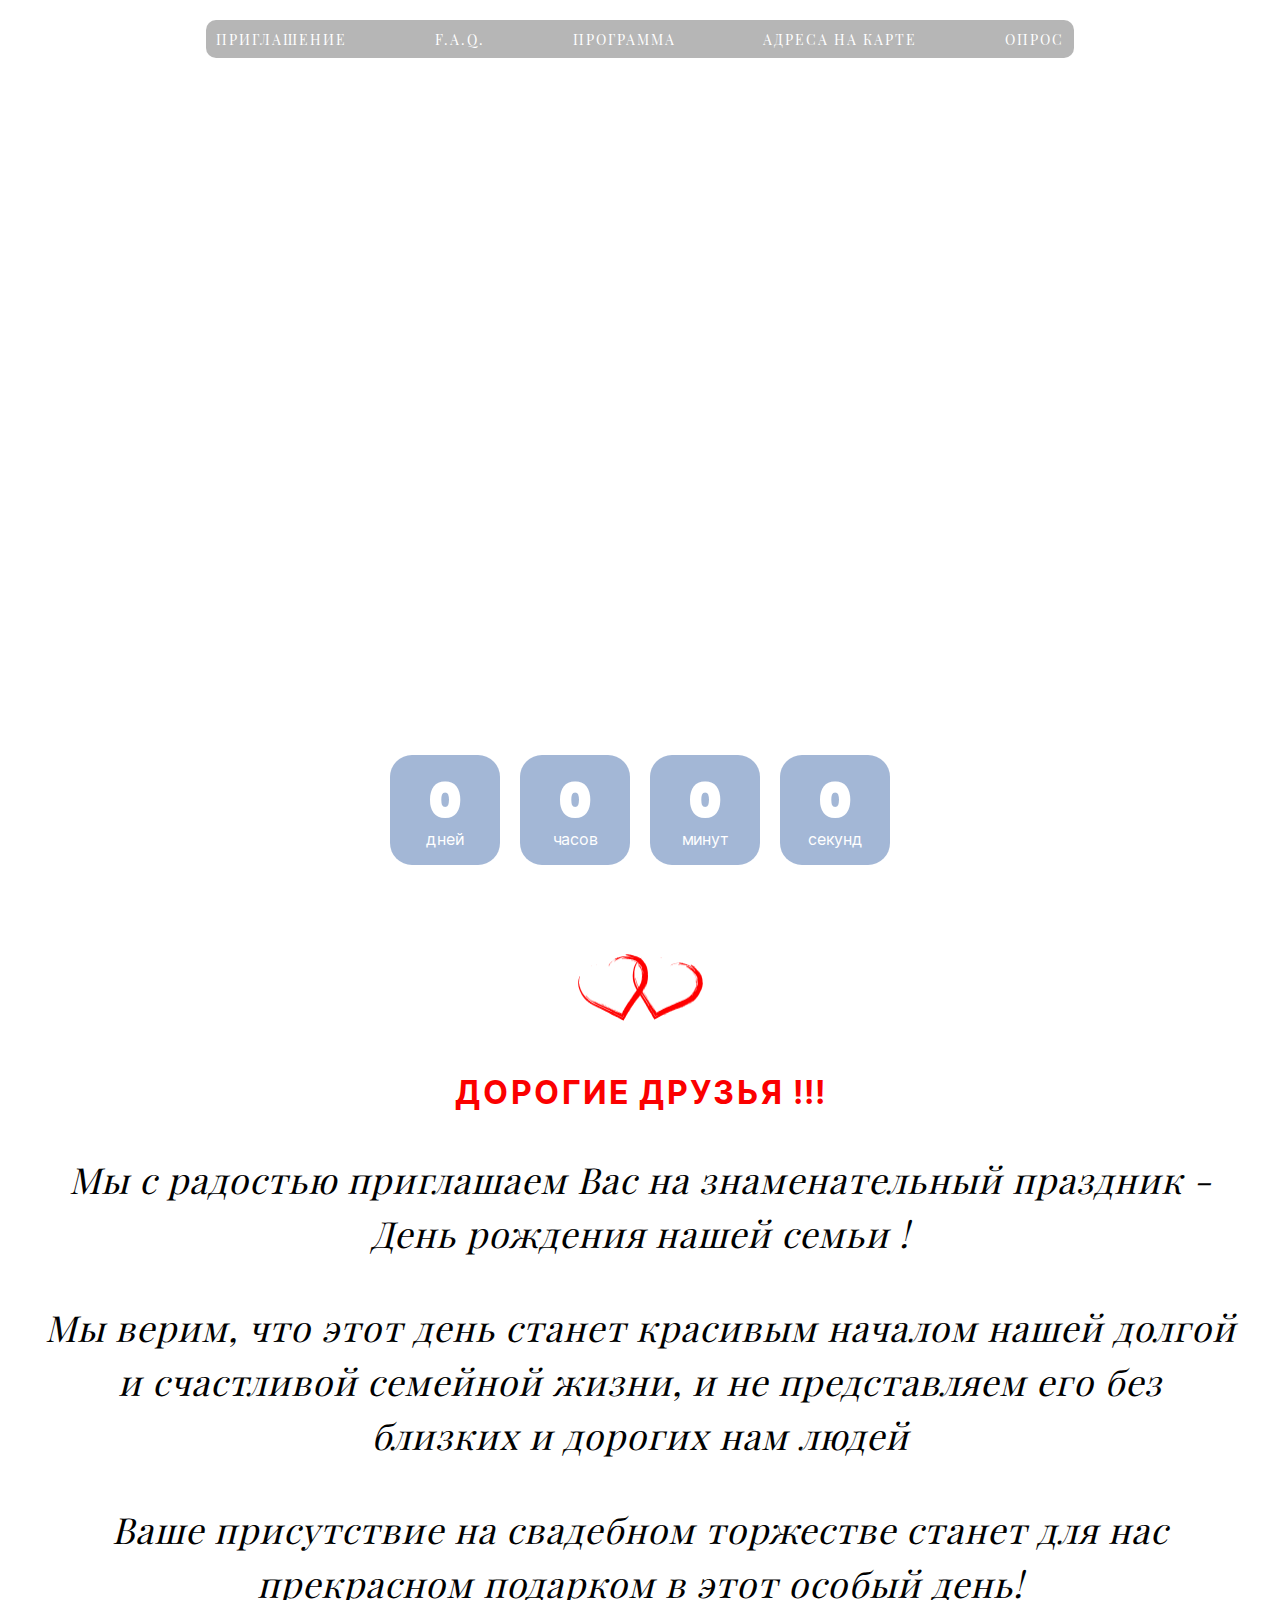
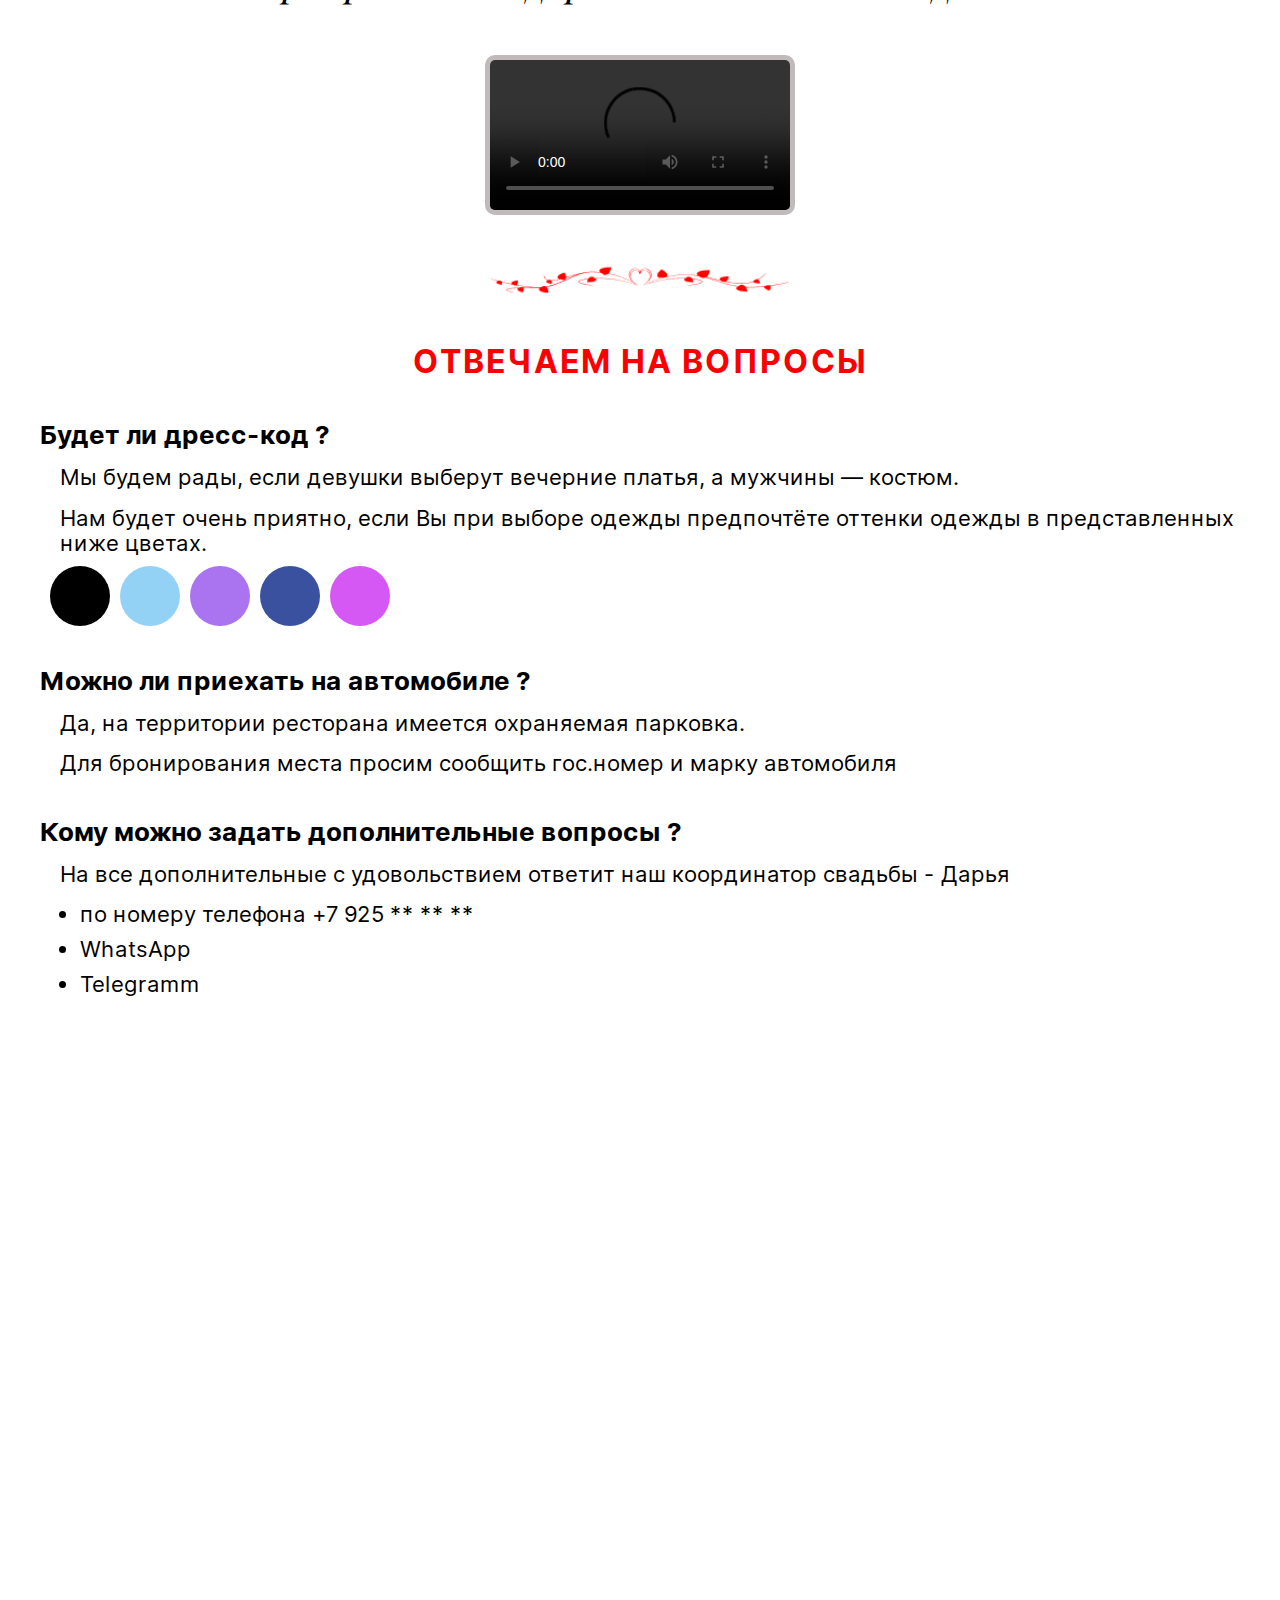
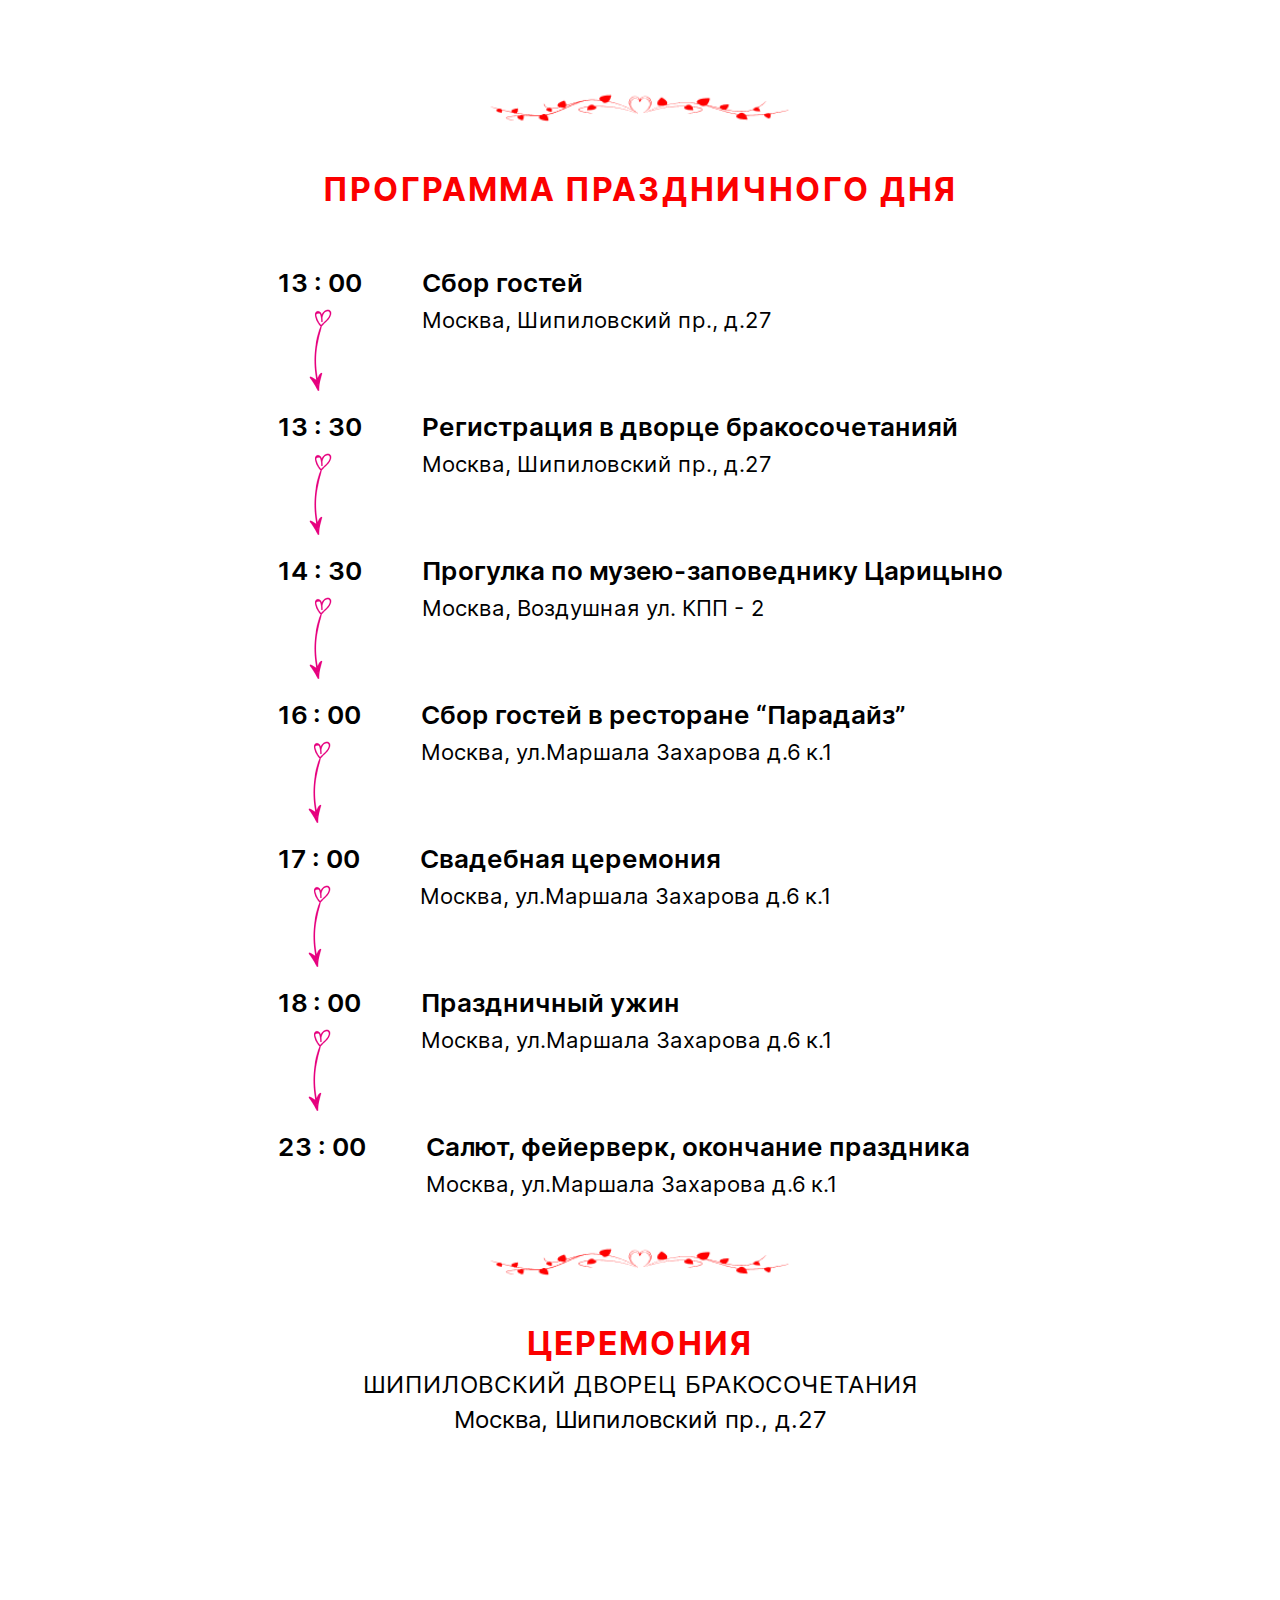
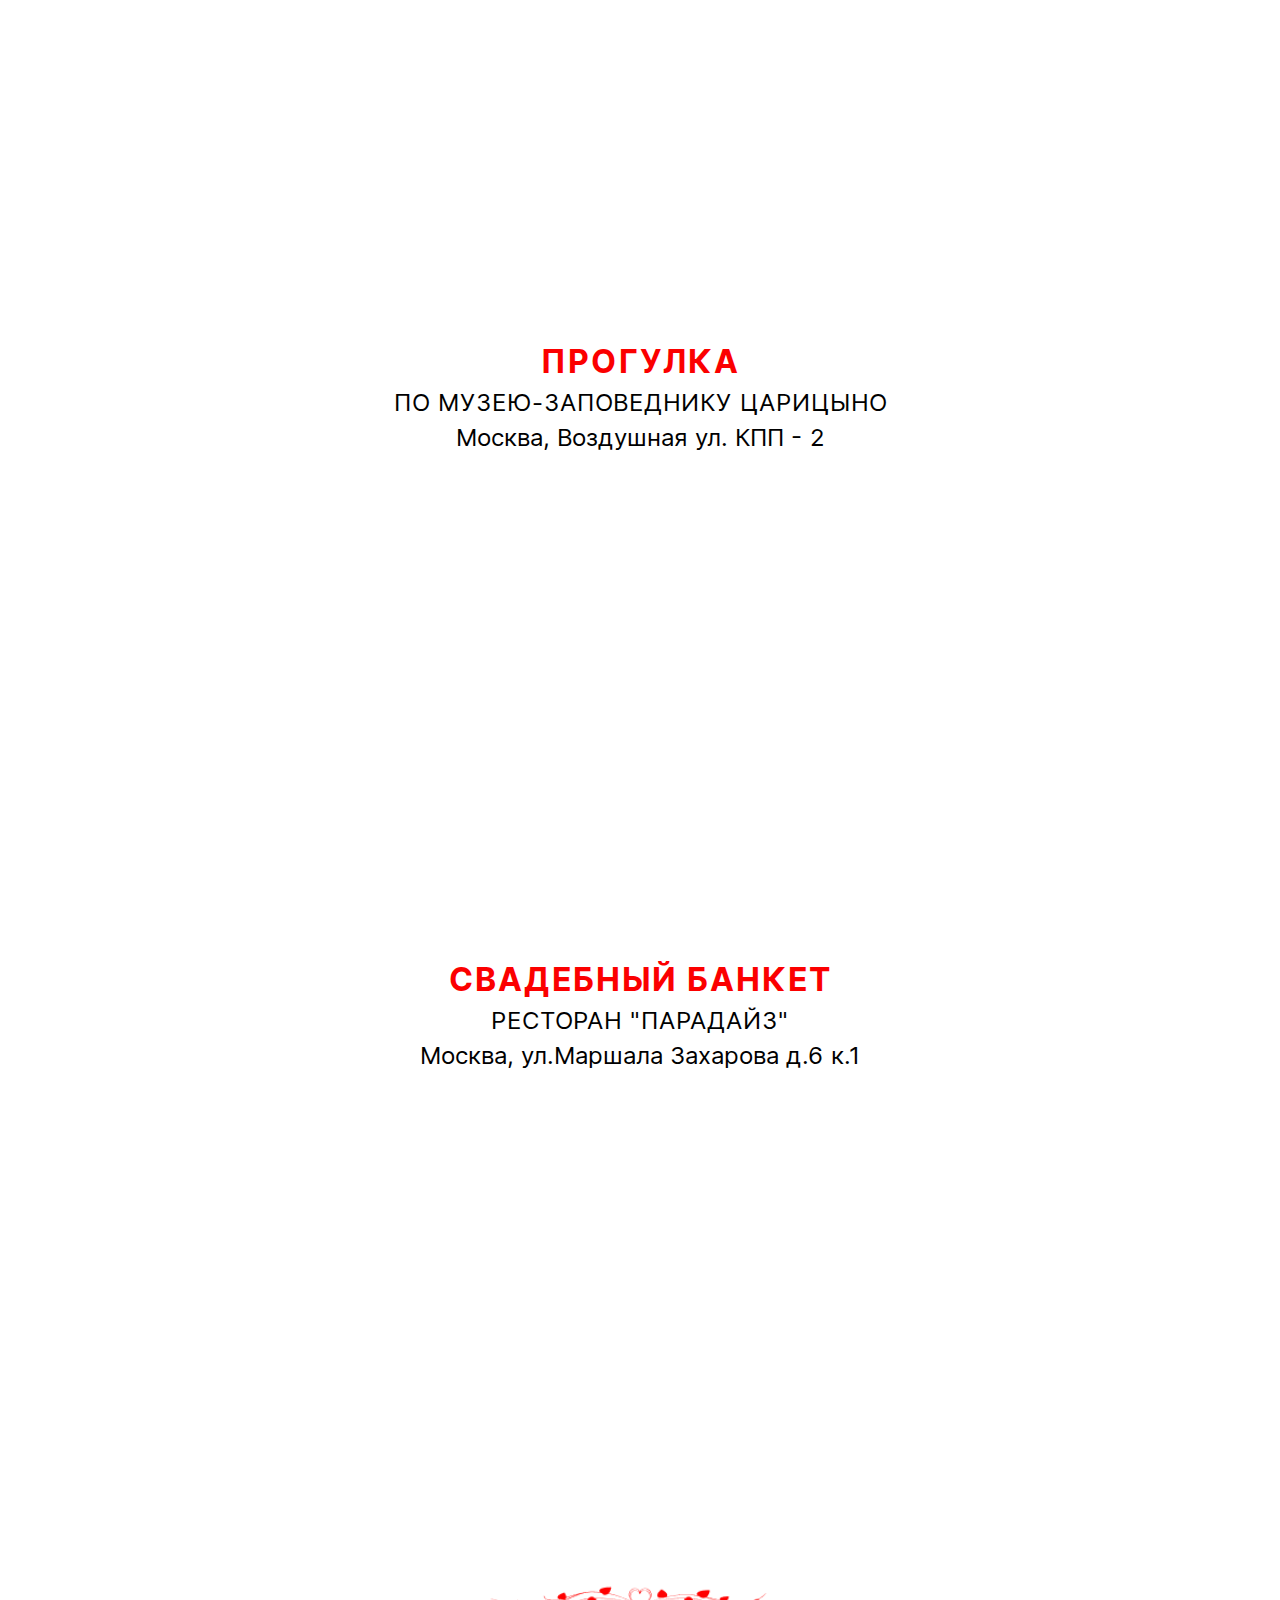
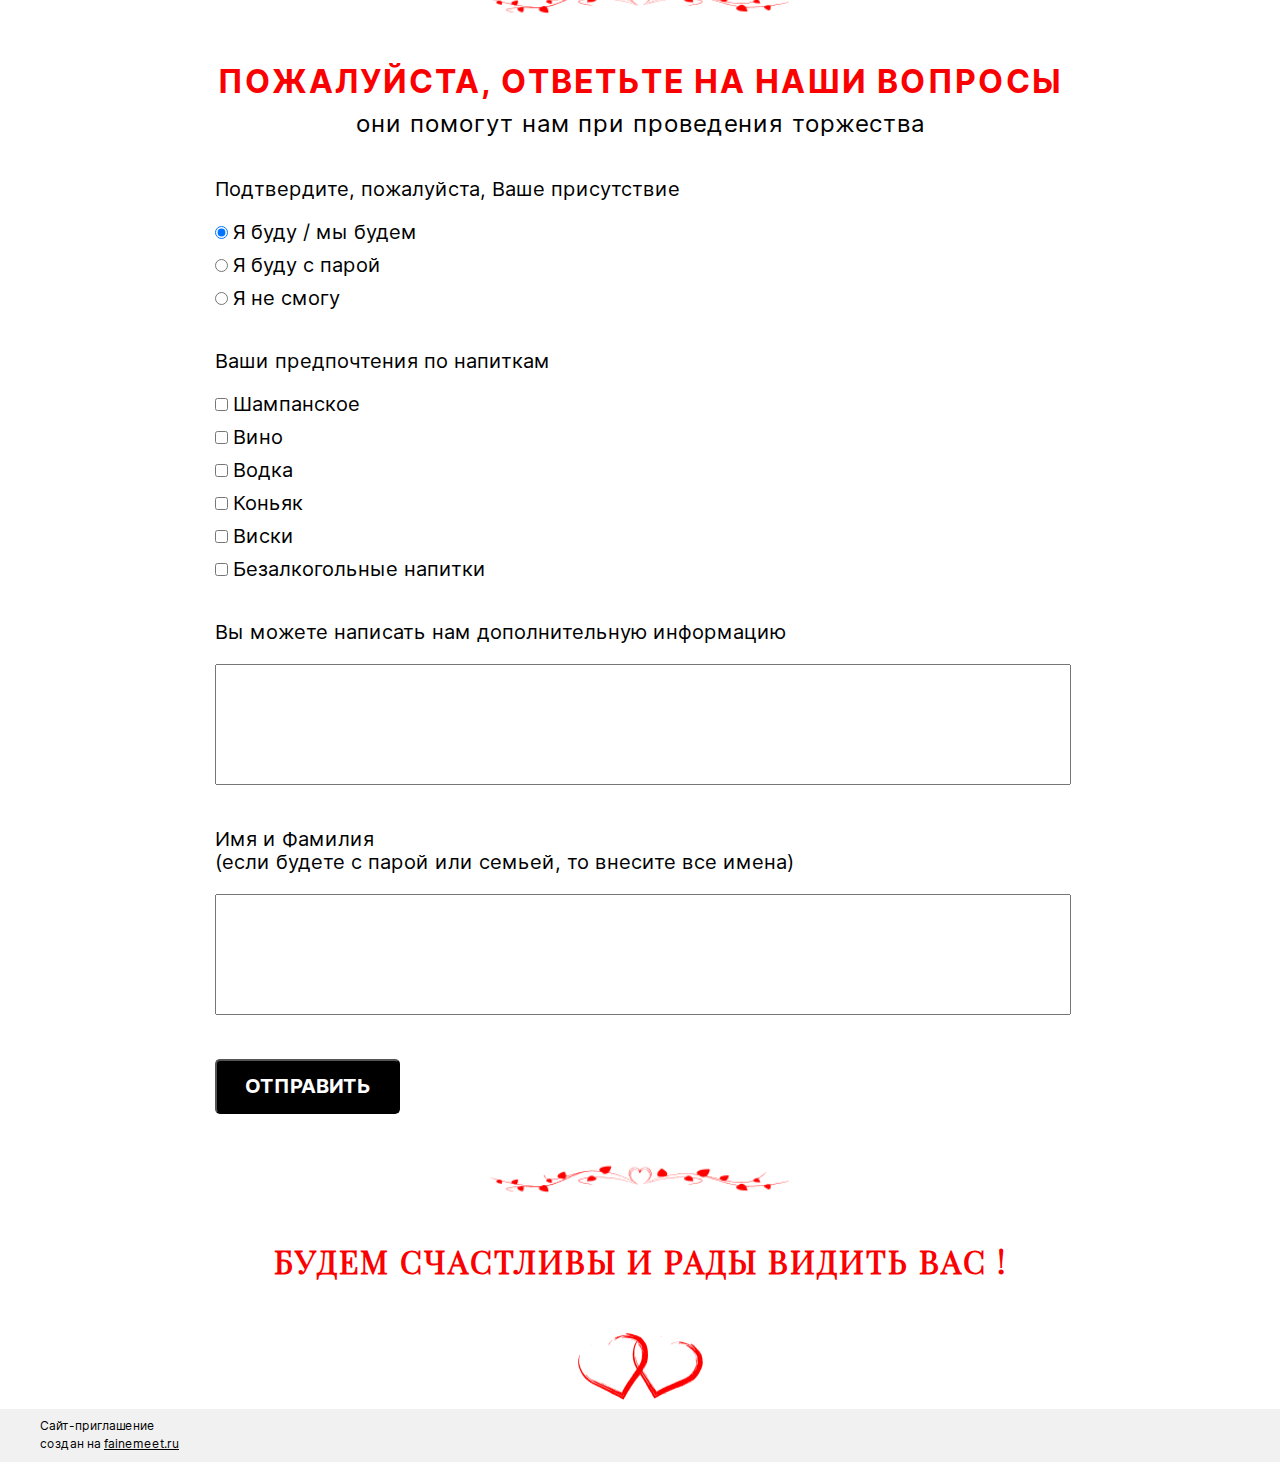
==== edit/edit.html @ d1208936 "первый коммит" ====
<!doctype html><html lang="ru"><head><meta charset="UTF-8"><title>Webpack</title><meta name="viewport" content="width=device-width,initial-scale=1"><script src="https://api-maps.yandex.ru/2.1/?apikey=706360a3-d98c-4287-a2ea-9aff4bcf6deb&lang=ru_RU"></script><meta name="referrer" content="no-referrer"><script defer="defer" src="invate.js"></script><link href="main.css" rel="stylesheet"></head><body class="body"><header class="header"><div class="header__top"><nav class="header__nav"><ul class="header__list"><li class="header__list-item"><a class="header__link" href="#invitation">приглашение</a></li><li class="header__list-item"><a class="header__link" href="#questions">f.a.q.</a></li><li class="header__list-item"><a class="header__link" href="#program">программа</a></li><li class="header__list-item"><a class="header__link" href="#maps">адреса на карте</a></li><li class="header__list-item"><a class="header__link" href="#survey">опрос</a></li></ul></nav><h1 class="header__title">Алексей и Светлана</h1><h2 class="header__subtitle">12.03.2024</h2></div><ul class="header__bottom"><li class="header__timer"><p class="header__time-number header__days"></p><p class="header__time-title header__days-title"></p></li><li class="header__timer"><p class="header__time-number header__hours"></p><p class="header__time-title header__hours-title"></p></li><li class="header__timer"><p class="header__time-number header__min"></p><p class="header__time-title header__minut-title"></p></li><li class="header__timer"><p class="header__time-number header__sec"></p><p class="header__time-title header__sec-title"></p></li></ul></header><main><section class="invitation" id="invitation"><img class="invitation__image" src="c05046992d8301993601.png" alt="сердца"><h2 class="title"></h2><div class="invitation__title"></div></section><section class="questions" id="questions"><img class="image-delimiter" src="567aa7c9aad43992026d.png" alt="сердце"><h2 class="title">Отвечаем на вопросы</h2></section><div class="parallax"></div><section class="program" id="program"><img class="image-delimiter" src="567aa7c9aad43992026d.png" alt="сердце"><h2 class="title">Программа праздничного дня</h2><ul class="program__list"></ul></section><section class="maps"><img class="image-delimiter" src="567aa7c9aad43992026d.png" alt="сердце"><ul class="maps__list" id="maps"></ul></section><section class="survey" id="survey"><img class="image-delimiter" src="567aa7c9aad43992026d.png" alt="сердце"><h2 class="title">Пожалуйста, ответьте на наши вопросы</h2><p class="survey__subtitle">они помогут нам при проведения торжества</p><form class="form" action="ссылка на обработчик" method="POST"><p class="form__title">Подтвердите, пожалуйста, Ваше присутствие</p><fieldset class="form__fieldset"><ul class="from__list"><li class="from__list-item"><input class="fomm__radio" type="radio" name="presence" value="yes" id="yes" checked="checked"> <label class="form__title" for="yes">Я буду / мы будем</label></li><li class="from__list-item"><input class="fomm__radio" type="radio" name="presence" value="yesTwo" id="yesTwo"> <label class="form__title" for="yesTwo">Я буду с парой</label></li><li class="from__list-item"><input class="fomm__radio" type="radio" name="presence" value="no" id="no"> <label class="form__title" for="no">Я не смогу</label></li></ul></fieldset><p class="form__title">Ваши предпочтения по напиткам</p><fieldset class="form__fieldset"><ul class="from__list"><li class="from__list-item"><input class="form__input-alcohol" type="checkbox" name="alcohol" value="champagne" id="champagne"> <label class="form__title" for="champagne">Шампанское</label></li><li class="from__list-item"><input class="form__input-alcohol" type="checkbox" name="alcohol" value="wine" id="wine"> <label class="form__title" for="wine">Вино</label></li><li class="from__list-item"><input class="form__input-alcohol" type="checkbox" name="alcohol" value="vodka" id="vodka"> <label class="form__title" for="vodka">Водка</label></li><li class="from__list-item"><input class="form__input-alcohol" type="checkbox" name="alcohol" value="cognac" id="cognac"> <label class="form__title" for="cognac">Коньяк</label></li><li class="from__list-item"><input class="form__input-alcohol" type="checkbox" name="alcohol" value="whiskey" id="whiskey"> <label class="form__title" for="whiskey">Виски</label></li><li class="from__list-item"><input class="form__input-alcohol" type="checkbox" name="alcohol" value="noAlcohol" id="noAlcohol"> <label class="form__title" for="noAlcohol">Безалкогольные напитки</label></li></ul></fieldset><label class="form__label" for="info">Вы можете написать нам дополнительную информацию</label> <textarea class="form__text" name="info" id="info" rows="5" maxlength="300"></textarea> <label class="form__label" for="surname"><p class="form__label-title">Имя и Фамилия</p><p class="form__label-title">(если будете с парой или семьей, то внесите все имена)</p></label> <textarea class="form__text" name="surname" id="surname" rows="5" maxlength="200" required></textarea> <button class="form__button" type="submit">отправить</button></form></section><section class="end"><img class="image-delimiter" src="567aa7c9aad43992026d.png" alt="сердце"><h2 class="title end__title">будем счастливы и рады видить вас !</h2><img class="invitation__image" src="c05046992d8301993601.png" alt="сердца"></section></main><footer class="footer"><p class="footer__title">Сайт-приглашение</p><span class="footer__title">создан на </span><a class="footer__link" href="#">fainemeet.ru</a></footer><template id="invate-text"><p class="invitation__text"></p></template><template id="invate-video"><video class="invitation__video" controls><source class="invitation__video-link" src="" type="video/mp4"></video></template><template id="question"><div class="questions__quest"><h3 class="questions__quest-title"></h3></div></template><template id="answer"><p class="questions__quest-answer"></p></template><template id="color-list"><ul class="questions__list-color"></ul></template><template id="color-list-item"><li class="questions__list-color-item"></li></template><template id="list-answer"><ul class="questions__list"></ul></template><template id="list-answer-item"><li class="questions__list-item"></li></template><template id="program-item"><li class="program__list-item"><div class="program__time-block"><time class="program__time" datetime="2023-03-12">13&nbsp;:&nbsp;00</time> <img class="programm__arrow" src="724226f1c1786d1b5068.png" alt="стрелка"></div><div class="program__title-block"><h3 class="program__title">Сбор гостей</h3><p class="program__subtitle">Москва, Шипиловский пр., д.27</p></div></li></template><template id="map-item"><li class="maps__list-item"><h2 class="title"></h2><h3 class="maps__title"></h3><p class="maps__subtitle"></p><div class="map__block" id="map"></div></li></template></body></html>
---- edit/main.css ----
/*! normalize.css v8.0.1 | MIT License | github.com/necolas/normalize.css */html{-webkit-text-size-adjust:100%;line-height:1.15}body{margin:0}main{display:block}h1{font-size:2em;margin:.67em 0}hr{box-sizing:content-box;height:0;overflow:visible}pre{font-family:monospace,monospace;font-size:1em}a{background-color:transparent}abbr[title]{border-bottom:none;text-decoration:underline;-webkit-text-decoration:underline dotted;text-decoration:underline dotted}b,strong{font-weight:bolder}code,kbd,samp{font-family:monospace,monospace;font-size:1em}small{font-size:80%}sub,sup{font-size:75%;line-height:0;position:relative;vertical-align:baseline}sub{bottom:-.25em}sup{top:-.5em}img{border-style:none}button,input,optgroup,select,textarea{font-family:inherit;font-size:100%;line-height:1.15;margin:0}button,input{overflow:visible}button,select{text-transform:none}[type=button],[type=reset],[type=submit],button{-webkit-appearance:button}[type=button]::-moz-focus-inner,[type=reset]::-moz-focus-inner,[type=submit]::-moz-focus-inner,button::-moz-focus-inner{border-style:none;padding:0}[type=button]:-moz-focusring,[type=reset]:-moz-focusring,[type=submit]:-moz-focusring,button:-moz-focusring{outline:1px dotted ButtonText}fieldset{padding:.35em .75em .625em}legend{box-sizing:border-box;color:inherit;display:table;max-width:100%;padding:0;white-space:normal}progress{vertical-align:baseline}textarea{overflow:auto}[type=checkbox],[type=radio]{box-sizing:border-box;padding:0}[type=number]::-webkit-inner-spin-button,[type=number]::-webkit-outer-spin-button{height:auto}[type=search]{-webkit-appearance:textfield;outline-offset:-2px}[type=search]::-webkit-search-decoration{-webkit-appearance:none}::-webkit-file-upload-button{-webkit-appearance:button;font:inherit}details{display:block}summary{display:list-item}[hidden],template{display:none}
@font-face{font-display:swap;font-family:Inter;font-style:normal;font-weight:400;src:url(bd097ceff83f90802a12.woff2) format("woff2"),url(0d6f7c99e635f1fec4c9.woff) format("woff")}@font-face{font-display:swap;font-family:Inter;font-style:normal;font-weight:600;src:url(90f5c90fdecd8895f496.woff2) format("woff2"),url(90f5c90fdecd8895f496.woff2) format("woff")}@font-face{font-display:swap;font-family:Inter;font-style:normal;font-weight:700;src:url(c08e610806161507e8e3.woff2) format("woff2"),url(1e547cd04bfe2dae1f98.woff) format("woff")}@font-face{font-family:Lumios;font-style:italic;font-weight:400;src:url(eaa9ba6115517affa138.woff2) format("woff2"),url(1042600674bf3437297f.woff) format("woff")}@font-face{font-family:Playfair Display;font-style:normal;font-weight:400;src:url(f702301ab5ec35d49556.woff2) format("woff2"),url(09d2e9922181a11426ea.woff) format("woff"),}@font-face{font-family:Poppins;font-style:normal;font-weight:900;src:url(95a927714076dffbb9ec.woff2) format("woff2"),url(f375ee8364e0b8fa5c52.woff) format("woff"),}
.body{font-family:Inter,Arial,sans-serif;height:100%}
.title{color:#fb0000;font-size:32px;letter-spacing:2px;margin:45px 0 0;text-align:center;text-transform:uppercase}@media screen and (max-width:485px){.title{font-size:24px}}@media screen and (max-width:390px){.title{font-size:20px}}
.image-delimiter{display:block;margin:45px auto 0;width:300px}@media screen and (max-width:370px){.image-delimiter{width:200px}}
.parallax{background:url(https://lh3.googleusercontent.com/u/0/drive-viewer/AK7aPaBKunA3SuVORKo9juwu5Zn9lW6RHiqgBujShBQlVIONnLcCrQzWMxTHCQBQQODapczbvVyTVTLI_l77sp9j-ekSWdcH=w1920-h941);background-attachment:fixed;background-position:50%;background-repeat:no-repeat;background-size:cover;height:600px}
.hidden{display:none}
.header{background-image:url(https://4.downloader.disk.yandex.ru/preview/05fbbdb31beea4f5298fe1ceab5be02671c62383503a25426998d2c55a9fff96/inf/YeuEya3h8IkAoc39clb4DsAehZafVqAc3M1_AgV4gBXMiPxFSNtotNMbC397nR-OnNatGRS37sO8e08Q_OyluA%3D%3D?uid=120089973&filename=header-1.jpg&disposition=inline&hash=&limit=0&content_type=image%2Fjpeg&owner_uid=120089973&tknv=v2&size=1920x941);background-position:50%;background-size:cover;box-sizing:border-box;display:flex;flex-direction:column;height:100svh;justify-content:space-between;padding:20px}@media screen and (max-width:500px){.header{padding:10px}}@media screen and (max-width:440px){.header{padding:0 10px}}@media screen and (max-width:385px){.header{padding:5px}}
.header__nav{background-color:hsla(0,0%,43%,.5);border-radius:10px;box-sizing:border-box;margin:0 auto;max-width:1000px;padding:10px}@media screen and (max-width:1500px){.header__nav{max-width:70%}}@media screen and (max-width:1050px){.header__nav{max-width:90%}}@media screen and (max-width:825px){.header__nav{max-width:100%}}@media screen and (max-width:440px){.header__nav{display:none}}
.header__list{display:flex;justify-content:space-between;list-style-type:none;margin:0;padding:0}
.header__link{color:#fff;font-family:Playfair Display,Arial,sans-serif;font-size:14px;font-style:normal;letter-spacing:2px;text-decoration:none;text-transform:uppercase}@media screen and (max-width:735px){.header__link{font-size:12px}}@media screen and (max-width:685px){.header__link{font-size:10px}}@media screen and (max-width:525px){.header__link{letter-spacing:1px}}@media screen and (max-width:440px){.header__link{display:none}}
.header__title{color:#fff;font-family:Lumios,Arial,sans-serif;font-size:52px;font-style:italic;letter-spacing:3px;margin:20px 0 0;rotate:-5deg;text-align:center}@media screen and (max-width:600px){.header__title{margin:25px 0 0}}@media screen and (max-width:340px){.header__title{font-size:40px}}
.header__subtitle{color:#fff;font-family:Lumios,Arial,sans-serif;font-size:52px;font-style:italic;letter-spacing:3px;margin:15px 0;text-align:center}@media screen and (max-width:600px){.header__subtitle{margin:5px 0 0}}@media screen and (max-width:340px){.header__subtitle{font-size:40px}}
.header__bottom{display:flex;gap:20px;margin:0 auto;padding:0 0 15px}@media screen and (max-width:385px){.header__bottom{gap:10px;gap:5px}}
.header__time-number{font-family:Poppins,Arial,sans-serif;font-size:50px;margin:0}@media screen and (max-width:550px){.header__time-number{font-size:40px}}@media screen and (max-width:430px){.header__time-number{font-size:30px}}@media screen and (max-width:385px){.header__time-number{font-size:25px}}
.header__time-title{margin:0}@media screen and (max-width:385px){.header__time-title{font-size:14px}}
.header__timer{align-items:center;background-color:rgba(101,135,187,.6);border-radius:22px;color:#fff;display:flex;flex-direction:column;height:110px;justify-content:center;width:110px}@media screen and (max-width:550px){.header__timer{height:80px;width:80px}}@media screen and (max-width:430px){.header__timer{height:70px;width:70px}}@media screen and (max-width:360px){.header__timer{height:60px;width:60px}}
.invitation{margin:0 auto;max-width:1200px;padding:0 20px}@media screen and (max-width:500px){.invitation{padding:0 10px}}
.invitation__image{display:block;height:85px;margin:45px auto 0;width:135px}
.invitation__text{font-display:swap;font-family:Playfair Display,Arial,sans-serif;font-size:36px;font-style:italic;font-weight:400;letter-spacing:1px;line-height:1.5;margin:40px 0 0;text-align:center}@media screen and (max-width:560px){.invitation__text{font-size:24px}}
.invitation__video{border:5px solid #c0baba;border-radius:10px;box-sizing:border-box;display:block;margin:45px auto;max-width:100%}
.questions{margin:0 auto 45px;max-width:1200px;padding:0 20px}@media screen and (max-width:500px){.questions{padding:0 10px}}
.questions__quest{margin-top:40px}
.questions__quest-title{font-size:26px;margin:0}
.questions__quest-answer{font-size:22px;margin:15px 0 0 20px}
.questions__list{margin:15px 0 0 40px;padding:0}
.questions__list-item{font-size:22px;margin-top:10px}
.questions__list-color{display:flex;gap:10px;list-style-type:none;margin:10px 0 0 10px;padding:0}
.questions__list-color-item{border-radius:100%;box-sizing:border-box;height:60px;width:60px}@media screen and (max-width:430px){.questions__list-color-item{height:50px;width:50px}}@media screen and (max-width:385px){.questions__list-color-item{height:40px;width:40px}}
.questions__list-color_1{background-color:#000}.questions__list-color_2{background-color:#93d2f5}.questions__list-color_3{background-color:#aa73f0}.questions__list-color_4{background-color:#3a51a0}.questions__list-color_5{background-color:#d558f4}
.program{align-items:center;display:flex;flex-direction:column;margin:0 auto;max-width:1200px;padding:0 20px}@media screen and (max-width:500px){.program{padding:0 10px}}
.program__list{list-style-type:none;margin:40px 0 0;padding:0}
.program__list-item{display:flex;margin-top:20px}.program__list-item:last-child .programm__arrow{display:none}
.program__time-block{align-items:center;display:flex;flex-direction:column}
.program__time{font-size:26px;font-weight:600;margin:0}@media screen and (max-width:485px){.program__time{font-size:20px}}@media screen and (max-width:385px){.program__time{font-size:18px}}
.programm__arrow{padding-top:10px}
.program__title-block{margin-left:60px}@media screen and (max-width:485px){.program__title-block{margin-left:40px}}
.program__title{font-size:26px;font-weight:600;margin:0}@media screen and (max-width:485px){.program__title{font-size:20px}}@media screen and (max-width:385px){.program__title{font-size:18px}}
.program__subtitle{font-size:22px;margin:10px 0 0}@media screen and (max-width:485px){.program__subtitle{font-size:18px}}@media screen and (max-width:385px){.program__subtitle{font-size:14px}}
.maps{box-sizing:border-box;margin-top:45px;padding:0 20px}
.maps__list{list-style-type:none;margin:0;padding:0}
.maps__list-item{align-items:center;display:flex;flex-direction:column;margin:0 auto;max-width:1200px}
.maps__title{font-size:24px;font-weight:400;letter-spacing:1px;margin:8px 0 0;text-align:center;text-transform:uppercase}@media screen and (max-width:485px){.maps__title{font-size:20px}}
.maps__subtitle{font-size:24px;font-weight:400;margin:8px 0 0;text-align:center}@media screen and (max-width:485px){.maps__subtitle{font-size:18px}}
.maps__map{margin-top:8px;width:80%}@media screen and (max-width:1100px){.maps__map{width:90%}}@media screen and (max-width:800px){.maps__map{width:100%}}
.map__block{display:flex;height:450px;margin-top:15px;width:100%}
.survey{padding:0 20px}
.survey__subtitle{font-size:24px;letter-spacing:1px;margin:10px 0 0;text-align:center}@media screen and (max-width:430px){.survey__subtitle{font-size:20px}}
.form{margin:0 auto;max-width:850px}
.from__list{list-style-type:none;margin:0;padding:0}
.from__list-item{padding-top:10px}
.form__title{font-size:20px;margin:40px 0 0}@media screen and (max-width:430px){.form__title{font-size:18px}}
.form__fieldset{border:none;display:flex;flex-direction:column;margin:0;padding:10px 0 0}
.form__label{display:block;font-size:20px;margin-top:40px}
.form__text{font-family:inherit;font-size:20px;margin-top:20px;resize:none;width:100%}@media screen and (max-width:430px){.form__text{font-size:18px}}
.form__button{background-color:#000;border-radius:5px;color:#fff;font-size:20px;font-weight:700;height:55px;margin-top:40px;text-transform:uppercase;width:185px}@media screen and (max-width:430px){.form__button{font-size:18px;height:45px;width:165px}}
.form__label-title{font-size:20px;margin:0}
.end__title{font-family:Playfair Display,Arial,sans-serif}
.footer{background-color:#f1f1f1;padding:10px 0 10px 40px}
.footer__title{font-size:12px;margin:0}
.footer__link{color:#000;font-size:12px}
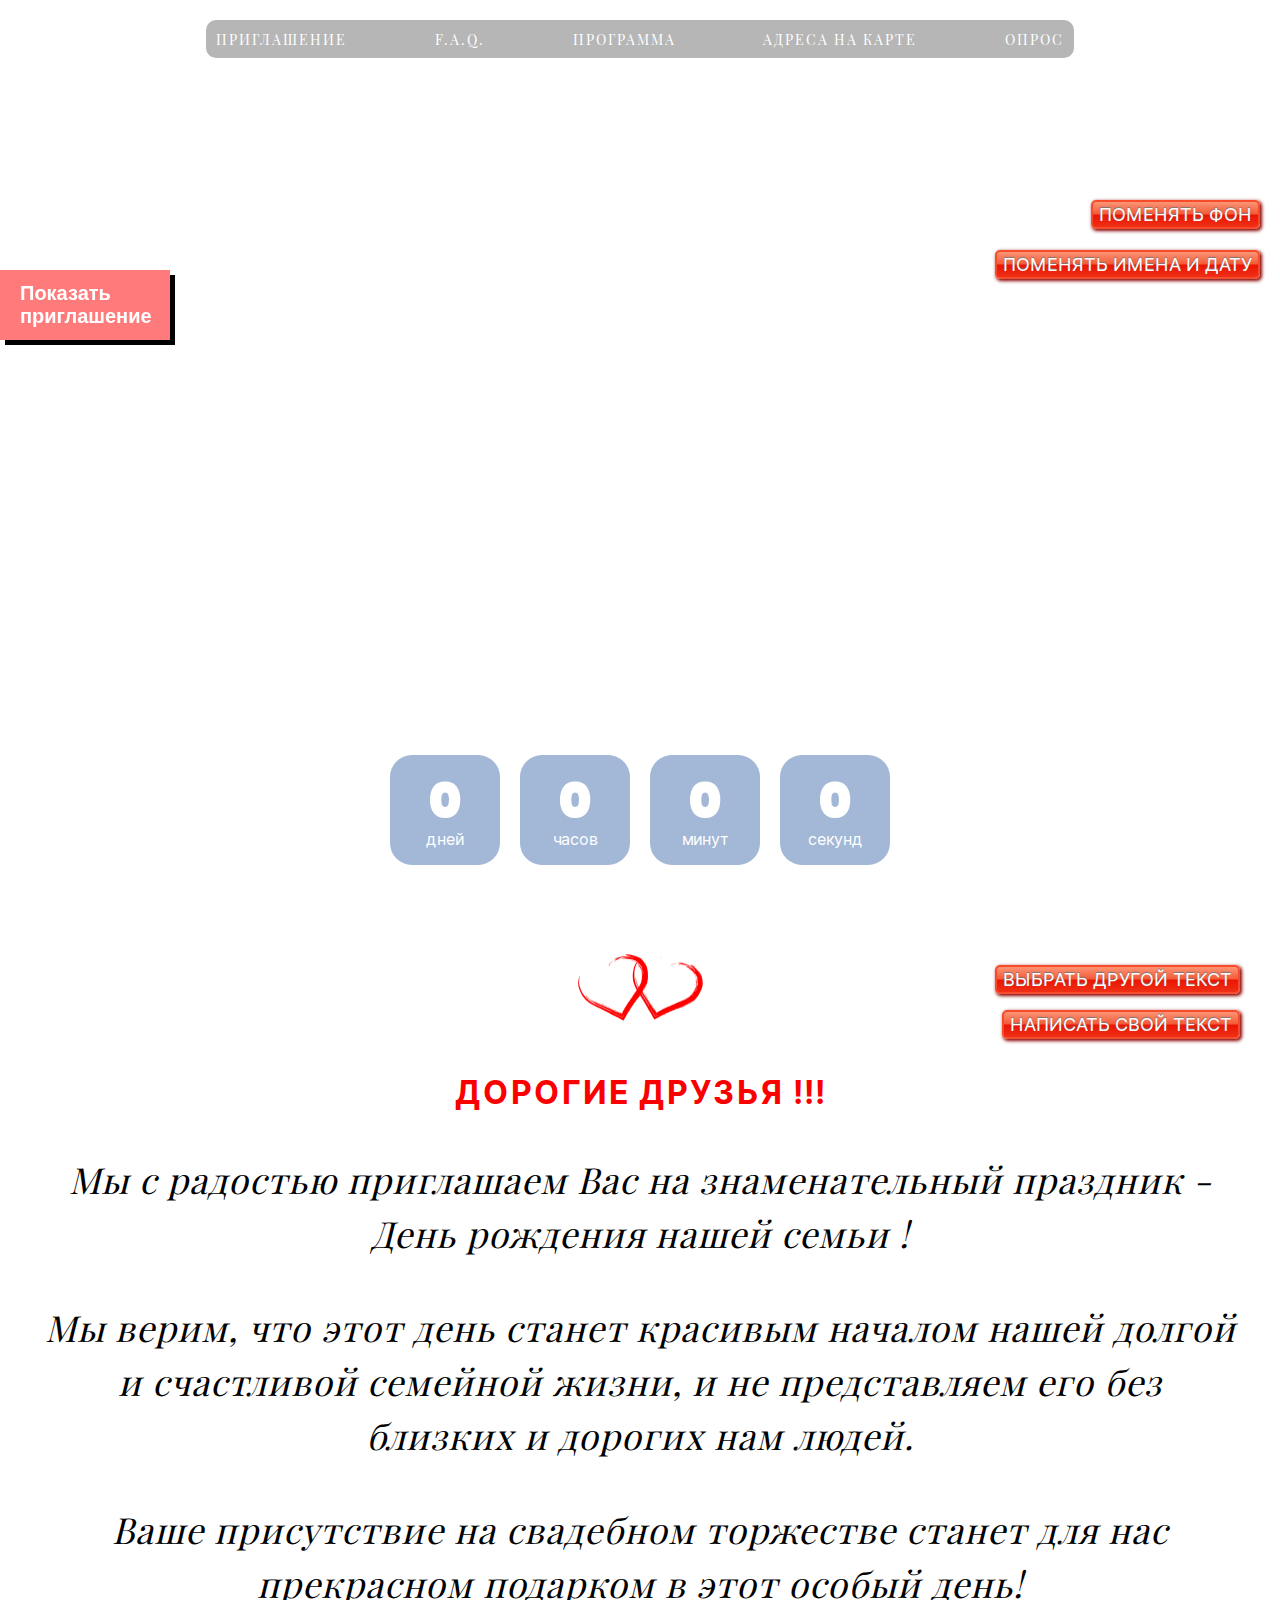
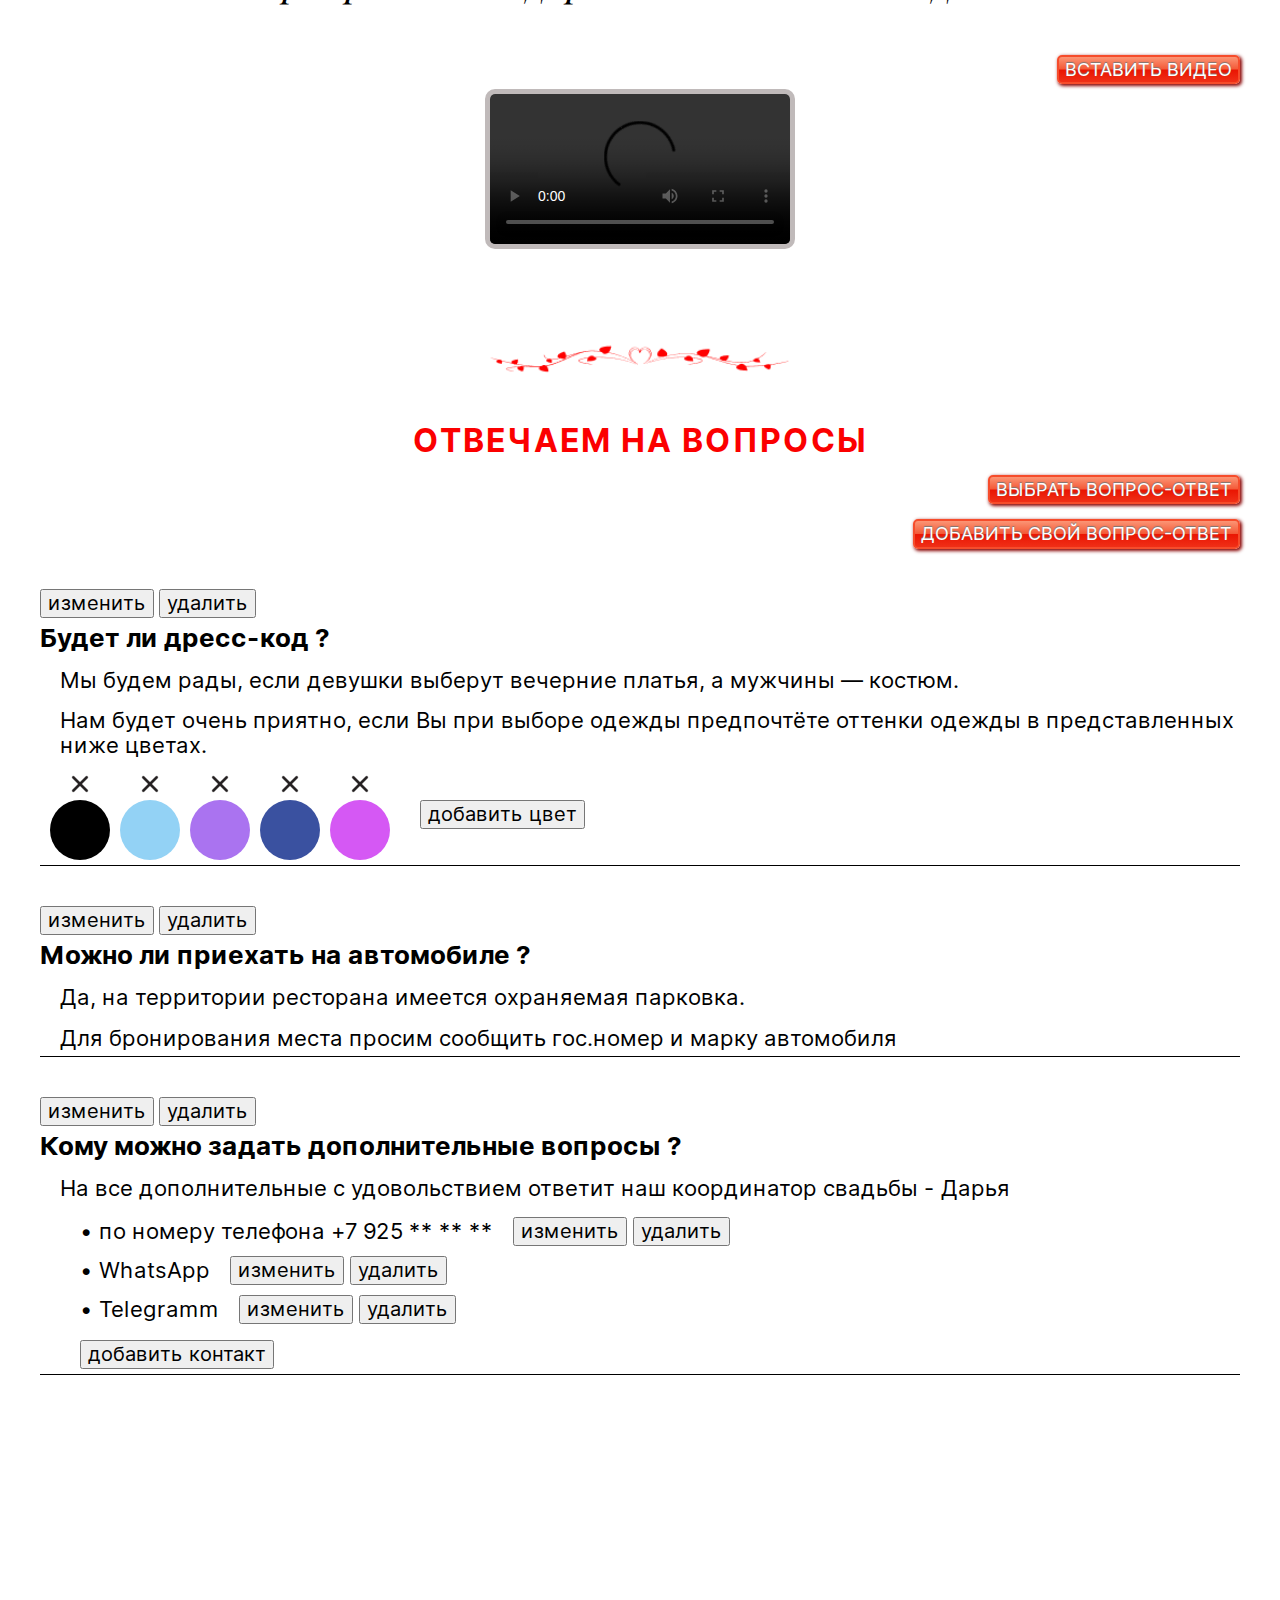
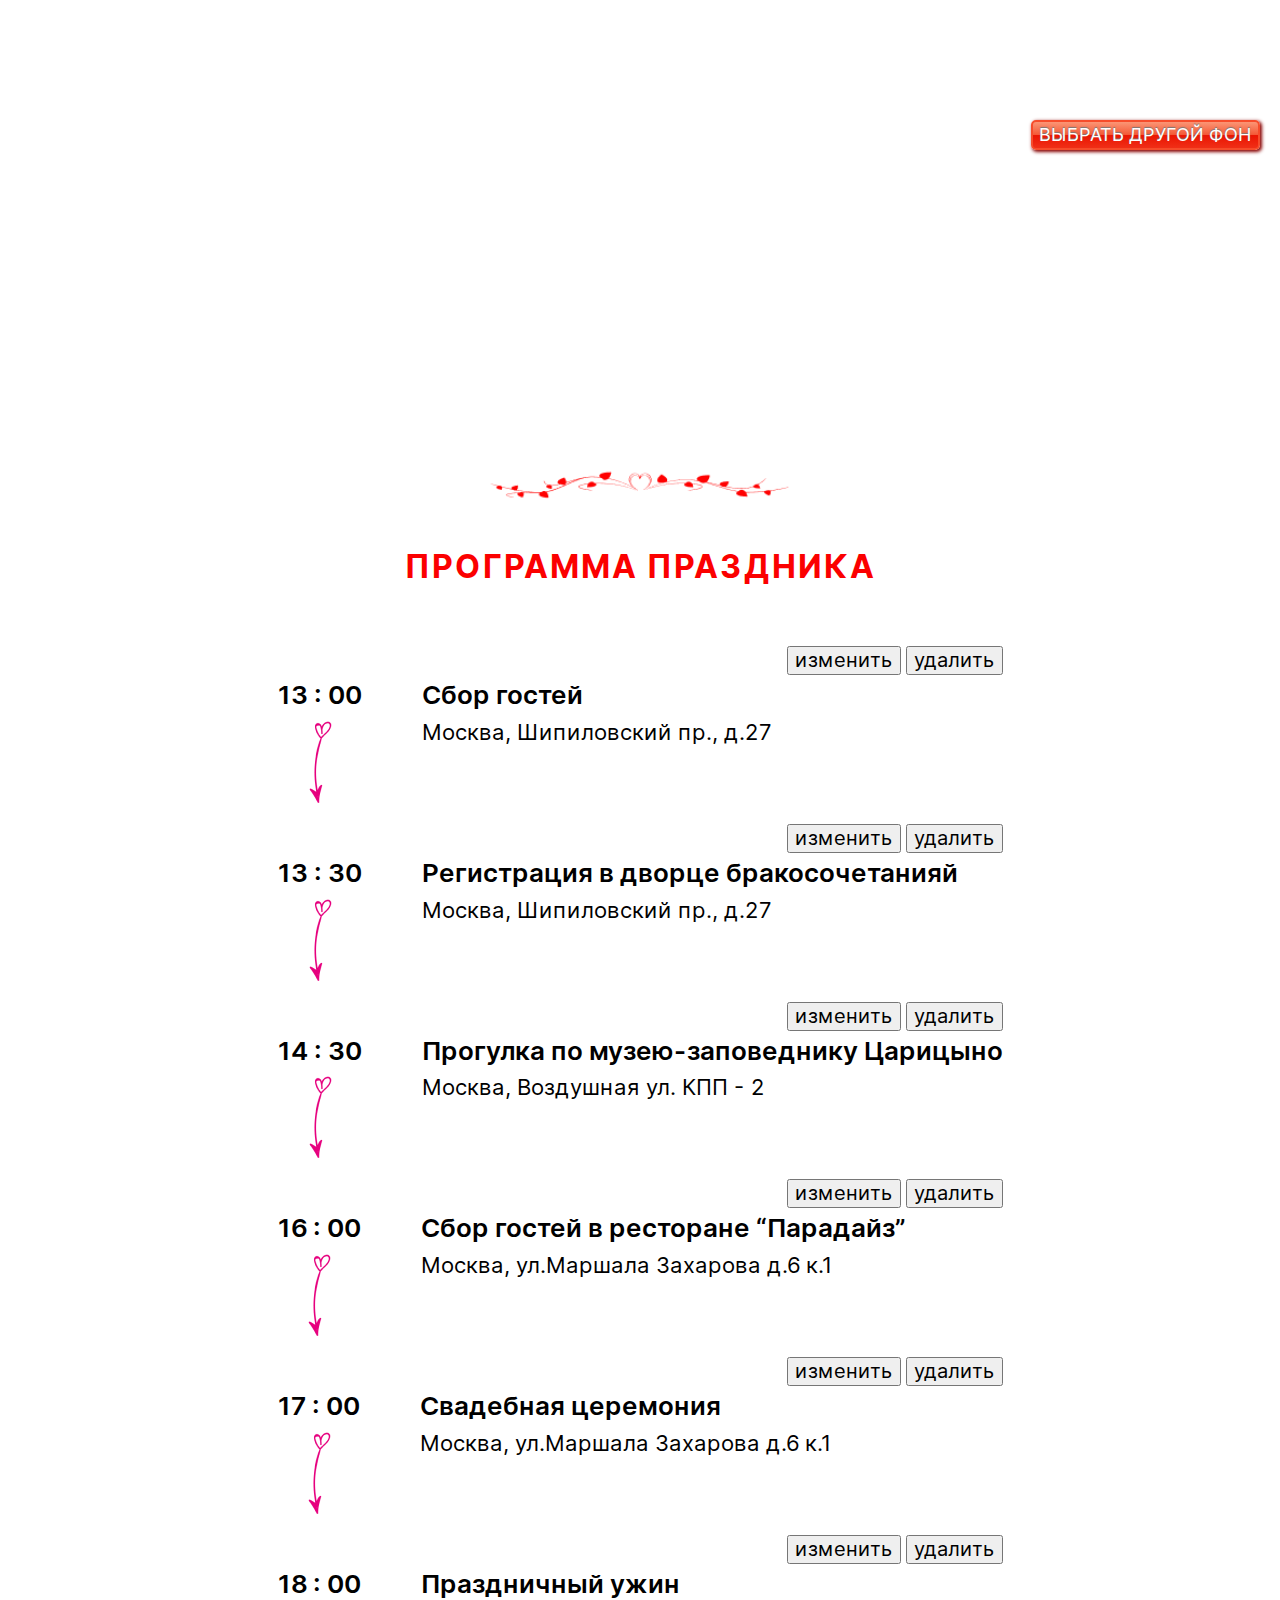
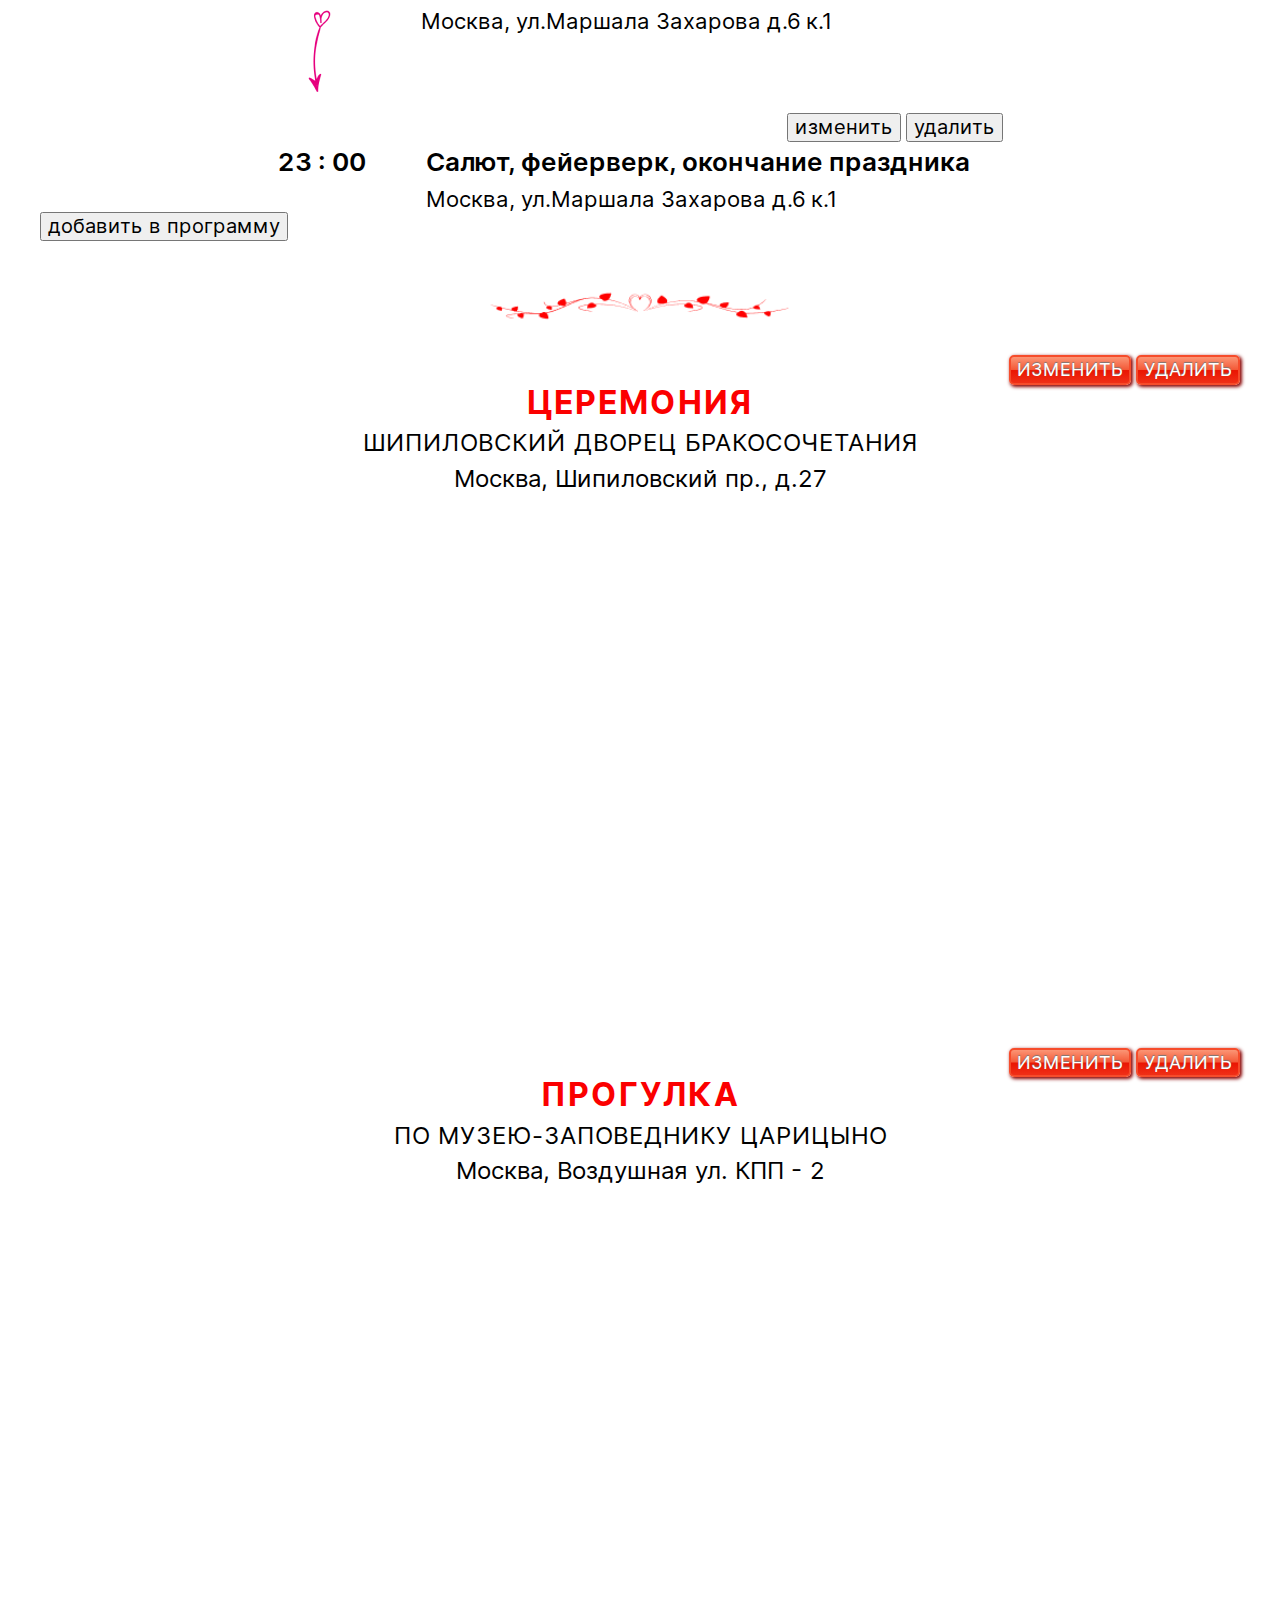
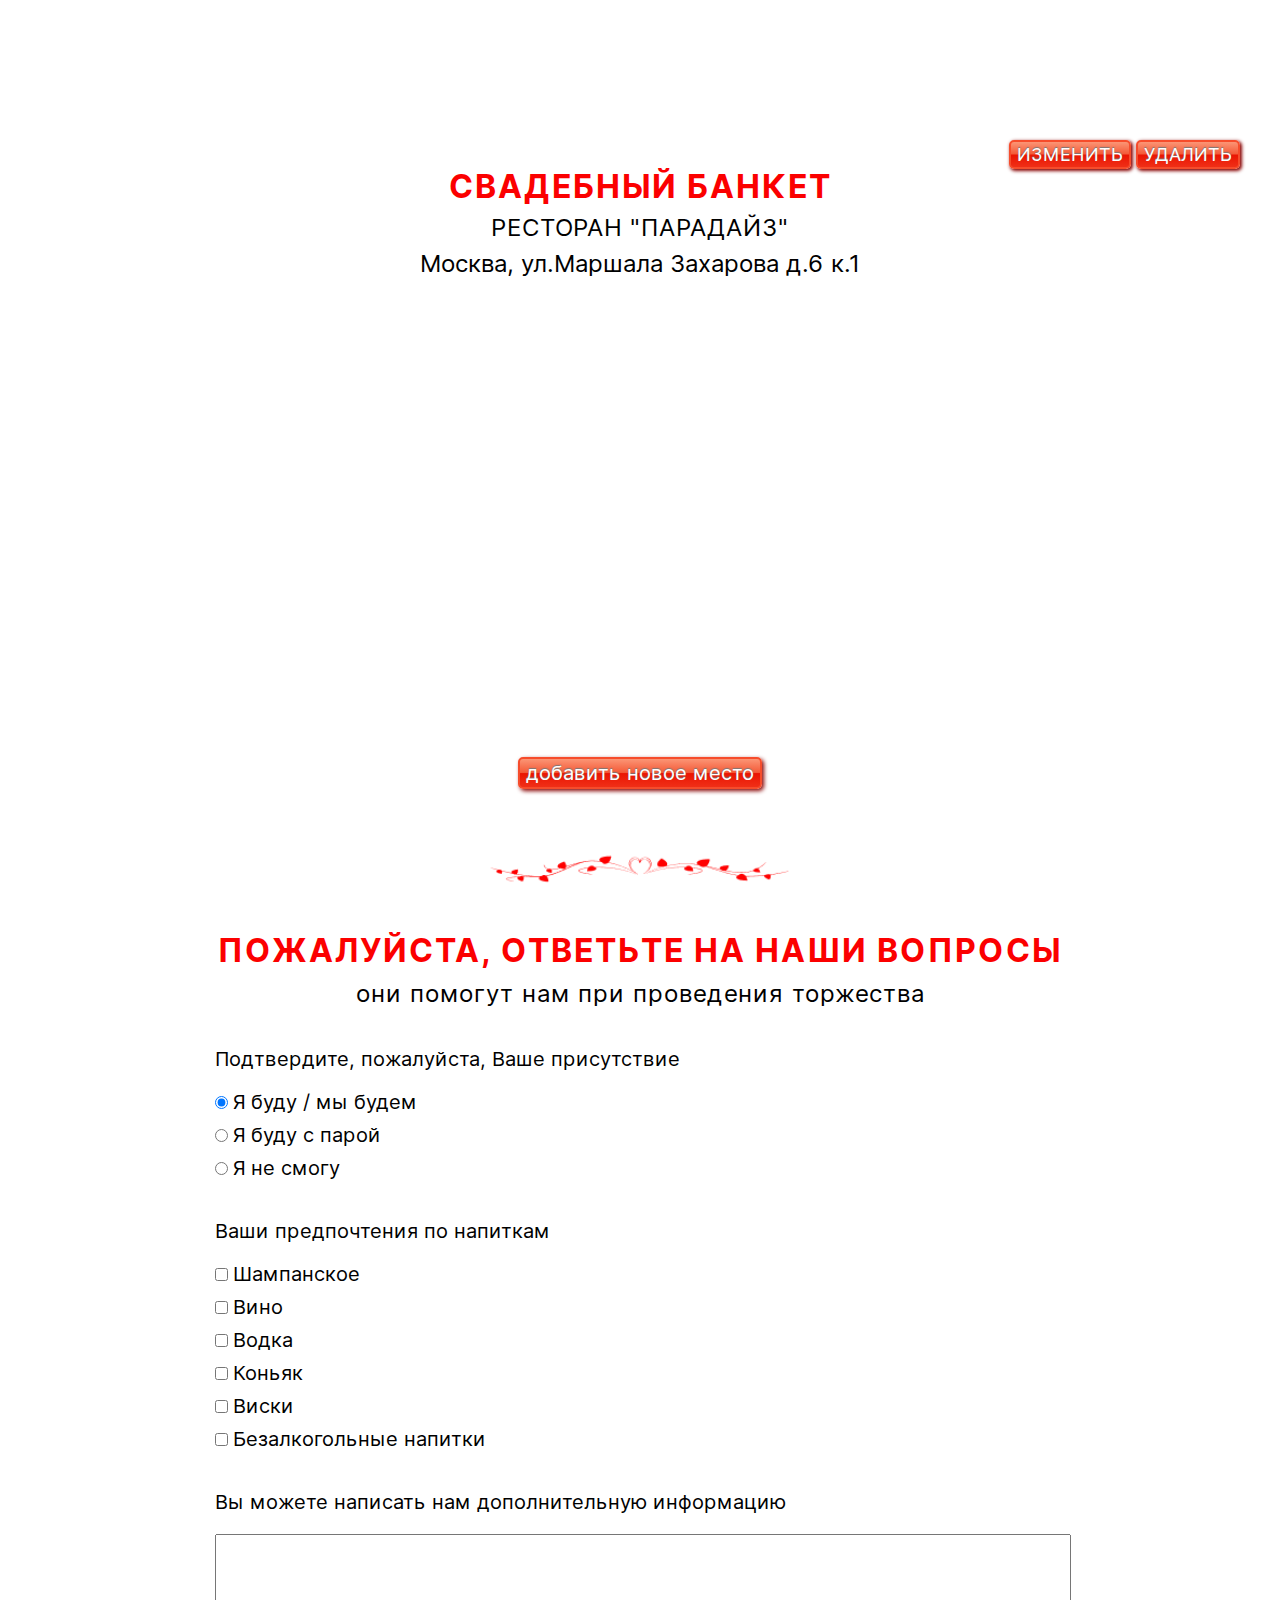
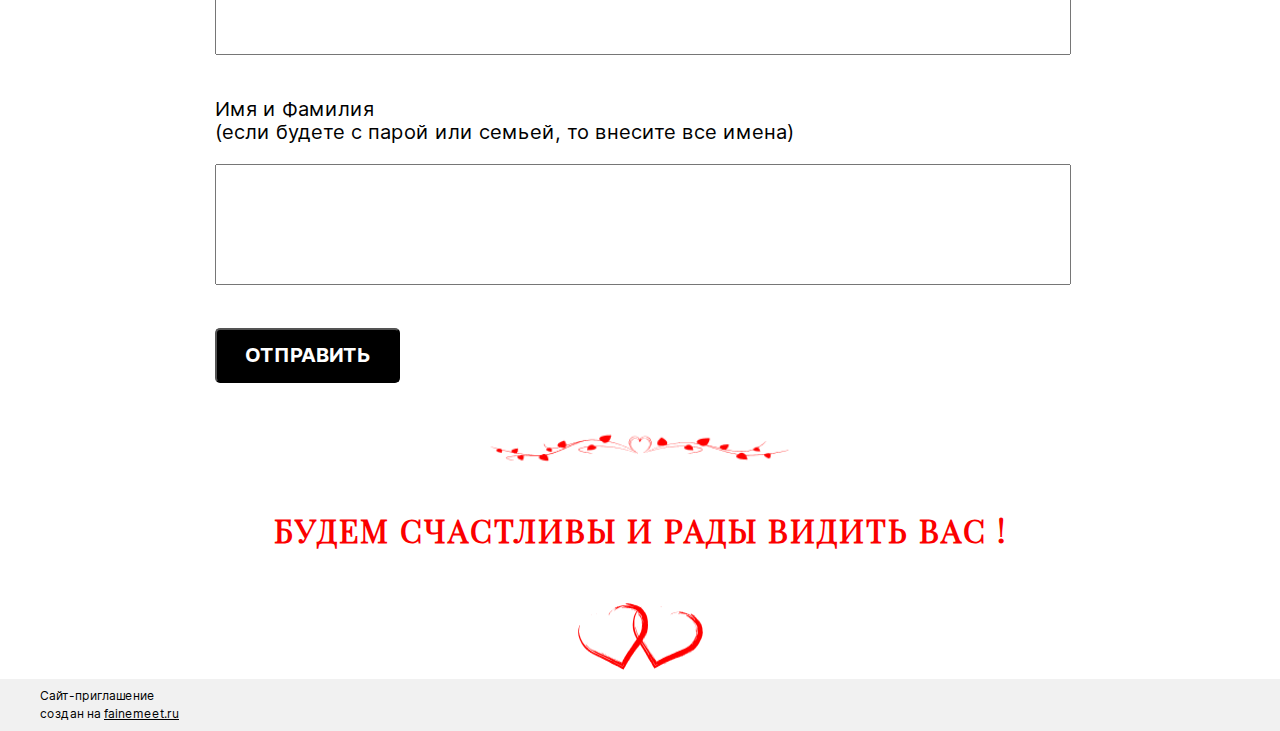
==== commit aacc5531: "первый коммит 2" ====
--- a/edit/edit.html
+++ b/edit/edit.html
@@ -1 +1 @@
-<!doctype html><html lang="ru"><head><meta charset="UTF-8"><title>Webpack</title><meta name="viewport" content="width=device-width,initial-scale=1"><script src="https://api-maps.yandex.ru/2.1/?apikey=706360a3-d98c-4287-a2ea-9aff4bcf6deb&lang=ru_RU"></script><meta name="referrer" content="no-referrer"><script defer="defer" src="invate.js"></script><link href="main.css" rel="stylesheet"></head><body class="body"><header class="header"><div class="header__top"><nav class="header__nav"><ul class="header__list"><li class="header__list-item"><a class="header__link" href="#invitation">приглашение</a></li><li class="header__list-item"><a class="header__link" href="#questions">f.a.q.</a></li><li class="header__list-item"><a class="header__link" href="#program">программа</a></li><li class="header__list-item"><a class="header__link" href="#maps">адреса на карте</a></li><li class="header__list-item"><a class="header__link" href="#survey">опрос</a></li></ul></nav><h1 class="header__title">Алексей и Светлана</h1><h2 class="header__subtitle">12.03.2024</h2></div><ul class="header__bottom"><li class="header__timer"><p class="header__time-number header__days"></p><p class="header__time-title header__days-title"></p></li><li class="header__timer"><p class="header__time-number header__hours"></p><p class="header__time-title header__hours-title"></p></li><li class="header__timer"><p class="header__time-number header__min"></p><p class="header__time-title header__minut-title"></p></li><li class="header__timer"><p class="header__time-number header__sec"></p><p class="header__time-title header__sec-title"></p></li></ul></header><main><section class="invitation" id="invitation"><img class="invitation__image" src="c05046992d8301993601.png" alt="сердца"><h2 class="title"></h2><div class="invitation__title"></div></section><section class="questions" id="questions"><img class="image-delimiter" src="567aa7c9aad43992026d.png" alt="сердце"><h2 class="title">Отвечаем на вопросы</h2></section><div class="parallax"></div><section class="program" id="program"><img class="image-delimiter" src="567aa7c9aad43992026d.png" alt="сердце"><h2 class="title">Программа праздничного дня</h2><ul class="program__list"></ul></section><section class="maps"><img class="image-delimiter" src="567aa7c9aad43992026d.png" alt="сердце"><ul class="maps__list" id="maps"></ul></section><section class="survey" id="survey"><img class="image-delimiter" src="567aa7c9aad43992026d.png" alt="сердце"><h2 class="title">Пожалуйста, ответьте на наши вопросы</h2><p class="survey__subtitle">они помогут нам при проведения торжества</p><form class="form" action="ссылка на обработчик" method="POST"><p class="form__title">Подтвердите, пожалуйста, Ваше присутствие</p><fieldset class="form__fieldset"><ul class="from__list"><li class="from__list-item"><input class="fomm__radio" type="radio" name="presence" value="yes" id="yes" checked="checked"> <label class="form__title" for="yes">Я буду / мы будем</label></li><li class="from__list-item"><input class="fomm__radio" type="radio" name="presence" value="yesTwo" id="yesTwo"> <label class="form__title" for="yesTwo">Я буду с парой</label></li><li class="from__list-item"><input class="fomm__radio" type="radio" name="presence" value="no" id="no"> <label class="form__title" for="no">Я не смогу</label></li></ul></fieldset><p class="form__title">Ваши предпочтения по напиткам</p><fieldset class="form__fieldset"><ul class="from__list"><li class="from__list-item"><input class="form__input-alcohol" type="checkbox" name="alcohol" value="champagne" id="champagne"> <label class="form__title" for="champagne">Шампанское</label></li><li class="from__list-item"><input class="form__input-alcohol" type="checkbox" name="alcohol" value="wine" id="wine"> <label class="form__title" for="wine">Вино</label></li><li class="from__list-item"><input class="form__input-alcohol" type="checkbox" name="alcohol" value="vodka" id="vodka"> <label class="form__title" for="vodka">Водка</label></li><li class="from__list-item"><input class="form__input-alcohol" type="checkbox" name="alcohol" value="cognac" id="cognac"> <label class="form__title" for="cognac">Коньяк</label></li><li class="from__list-item"><input class="form__input-alcohol" type="checkbox" name="alcohol" value="whiskey" id="whiskey"> <label class="form__title" for="whiskey">Виски</label></li><li class="from__list-item"><input class="form__input-alcohol" type="checkbox" name="alcohol" value="noAlcohol" id="noAlcohol"> <label class="form__title" for="noAlcohol">Безалкогольные напитки</label></li></ul></fieldset><label class="form__label" for="info">Вы можете написать нам дополнительную информацию</label> <textarea class="form__text" name="info" id="info" rows="5" maxlength="300"></textarea> <label class="form__label" for="surname"><p class="form__label-title">Имя и Фамилия</p><p class="form__label-title">(если будете с парой или семьей, то внесите все имена)</p></label> <textarea class="form__text" name="surname" id="surname" rows="5" maxlength="200" required></textarea> <button class="form__button" type="submit">отправить</button></form></section><section class="end"><img class="image-delimiter" src="567aa7c9aad43992026d.png" alt="сердце"><h2 class="title end__title">будем счастливы и рады видить вас !</h2><img class="invitation__image" src="c05046992d8301993601.png" alt="сердца"></section></main><footer class="footer"><p class="footer__title">Сайт-приглашение</p><span class="footer__title">создан на </span><a class="footer__link" href="#">fainemeet.ru</a></footer><template id="invate-text"><p class="invitation__text"></p></template><template id="invate-video"><video class="invitation__video" controls><source class="invitation__video-link" src="" type="video/mp4"></video></template><template id="question"><div class="questions__quest"><h3 class="questions__quest-title"></h3></div></template><template id="answer"><p class="questions__quest-answer"></p></template><template id="color-list"><ul class="questions__list-color"></ul></template><template id="color-list-item"><li class="questions__list-color-item"></li></template><template id="list-answer"><ul class="questions__list"></ul></template><template id="list-answer-item"><li class="questions__list-item"></li></template><template id="program-item"><li class="program__list-item"><div class="program__time-block"><time class="program__time" datetime="2023-03-12">13&nbsp;:&nbsp;00</time> <img class="programm__arrow" src="724226f1c1786d1b5068.png" alt="стрелка"></div><div class="program__title-block"><h3 class="program__title">Сбор гостей</h3><p class="program__subtitle">Москва, Шипиловский пр., д.27</p></div></li></template><template id="map-item"><li class="maps__list-item"><h2 class="title"></h2><h3 class="maps__title"></h3><p class="maps__subtitle"></p><div class="map__block" id="map"></div></li></template></body></html>+<!doctype html><html lang="ru"><head><meta charset="UTF-8"><title>Редактор приглашения</title><meta name="viewport" content="width=device-width,initial-scale=1"><script src="https://api-maps.yandex.ru/2.1/?apikey=706360a3-d98c-4287-a2ea-9aff4bcf6deb&lang=ru_RU"></script><meta name="referrer" content="no-referrer"><script defer="defer" src="edit.js"></script><link href="main.css" rel="stylesheet"></head><body class="body"><header class="header"><div class="header__top"><nav class="header__nav"><ul class="header__list"><li class="header__list-item"><a class="header__link" href="#invitation">приглашение</a></li><li class="header__list-item"><a class="header__link" href="#questions">f.a.q.</a></li><li class="header__list-item"><a class="header__link" href="#program">программа</a></li><li class="header__list-item"><a class="header__link" href="#maps">адреса на карте</a></li><li class="header__list-item"><a class="header__link" href="#survey">опрос</a></li></ul></nav><h1 class="header__title">Алексей и Светлана</h1><h2 class="header__subtitle">12.03.2024</h2></div><ul class="header__bottom"><li class="header__timer"><p class="header__time-number header__days"></p><p class="header__time-title header__days-title"></p></li><li class="header__timer"><p class="header__time-number header__hours"></p><p class="header__time-title header__hours-title"></p></li><li class="header__timer"><p class="header__time-number header__min"></p><p class="header__time-title header__minut-title"></p></li><li class="header__timer"><p class="header__time-number header__sec"></p><p class="header__time-title header__sec-title"></p></li></ul><div class="select select__header"><button class="select__button button__button3D">поменять фон</button></div><div class="select select__header-nameDate"><button class="select__button button__button3D">поменять имена и дату</button></div><div class="popup popup__input-names visibility-hidden"><div class="popup__input-names-box"><img class="popup__Button-inputName" src="6e7fdf6267c9bf44a17c.png" alt="закрыть попап"><form class="popup__window" name="header"><h2 class="popup__header">Заполните форму</h2><label class="popup__title" for="men">Имя жениха</label> <input class="popup__input popup__men" name="men" id="men" maxlength="30" required> <label class="popup__title" for="women">Имя невесты</label> <input class="popup__input popup_women" name="women" id="women" maxlength="30" required> <label class="popup__title" name="date" for="date">Дата свадьбы</label> <input class="popup__input popup__date" type="date" id="date" required> <button class="popup__button" type="button">отправить</button></form></div></div></header><main><section class="invitation" id="invitation"><img class="invitation__image" src="c05046992d8301993601.png" alt="сердца"><h2 class="title"></h2><div class="invitation__title"></div><div class="select select__tamplate-invate"><button class="select__button button__button3D">выбрать другой текст</button></div><div class="select select__my-invate"><button class="select__button button__button3D">написать свой текст</button></div><div class="invitation__video"><div class="select__my-video"><button class="select__button button__button3D">вставить видео</button></div></div></section><section class="questions" id="questions"><img class="image-delimiter" src="567aa7c9aad43992026d.png" alt="сердце"><h2 class="title">Отвечаем на вопросы</h2><div class="select__quest"><button class="select__button select__btn-templateQuest button__button3D">выбрать вопрос-ответ</button></div><div class="select__quest"><button class="select__button select__btn-MyQuest button__button3D">добавить свой вопрос-ответ</button></div><div class="quest__list"></div></section><div class="parallax"><div class="select select__paralax"><button class="select__button button__paralax-position button__button3D">выбрать другой фон</button></div></div><section class="program" id="program"><img class="image-delimiter" src="567aa7c9aad43992026d.png" alt="сердце"><h2 class="title">Программа праздника</h2><ul class="program__list"></ul><button class="questions__button button__add-in">добавить в программу</button></section><section class="maps"><img class="image-delimiter" src="567aa7c9aad43992026d.png" alt="сердце"><ul class="maps__list" id="maps"></ul><button class="questions__button button__button3D button__add-map">добавить новое место</button></section><section class="survey" id="survey"><img class="image-delimiter" src="567aa7c9aad43992026d.png" alt="сердце"><h2 class="title">Пожалуйста, ответьте на наши вопросы</h2><p class="survey__subtitle">они помогут нам при проведения торжества</p><form class="form" name="survey" action="ссылка на обработчик" method="POST"><p class="form__title">Подтвердите, пожалуйста, Ваше присутствие</p><fieldset class="form__fieldset"><ul class="from__list"><li class="from__list-item"><input class="fomm__radio" type="radio" name="presence" value="yes" id="yes" checked="checked"> <label class="form__title" for="yes">Я буду / мы будем</label></li><li class="from__list-item"><input class="fomm__radio" type="radio" name="presence" value="yesTwo" id="yesTwo"> <label class="form__title" for="yesTwo">Я буду с парой</label></li><li class="from__list-item"><input class="fomm__radio" type="radio" name="presence" value="no" id="no"> <label class="form__title" for="no">Я не смогу</label></li></ul></fieldset><p class="form__title">Ваши предпочтения по напиткам</p><fieldset class="form__fieldset"><ul class="from__list"><li class="from__list-item"><input class="form__input-alcohol" type="checkbox" name="alcohol" value="champagne" id="champagne"> <label class="form__title" for="champagne">Шампанское</label></li><li class="from__list-item"><input class="form__input-alcohol" type="checkbox" name="alcohol" value="wine" id="wine"> <label class="form__title" for="wine">Вино</label></li><li class="from__list-item"><input class="form__input-alcohol" type="checkbox" name="alcohol" value="vodka" id="vodka"> <label class="form__title" for="vodka">Водка</label></li><li class="from__list-item"><input class="form__input-alcohol" type="checkbox" name="alcohol" value="cognac" id="cognac"> <label class="form__title" for="cognac">Коньяк</label></li><li class="from__list-item"><input class="form__input-alcohol" type="checkbox" name="alcohol" value="whiskey" id="whiskey"> <label class="form__title" for="whiskey">Виски</label></li><li class="from__list-item"><input class="form__input-alcohol" type="checkbox" name="alcohol" value="noAlcohol" id="noAlcohol"> <label class="form__title" for="noAlcohol">Безалкогольные напитки</label></li></ul></fieldset><label class="form__label" for="info">Вы можете написать нам дополнительную информацию</label> <textarea class="form__text" name="info" id="info" rows="5" maxlength="300"></textarea> <label class="form__label" for="surname"><p class="form__label-title">Имя и Фамилия</p><p class="form__label-title">(если будете с парой или семьей, то внесите все имена)</p></label> <textarea class="form__text" name="surname" id="surname" rows="5" maxlength="200" required></textarea> <button class="form__button" type="submit">отправить</button></form></section><section class="end"><img class="image-delimiter" src="567aa7c9aad43992026d.png" alt="сердце"><h2 class="title end__title">будем счастливы и рады видить вас !</h2><img class="invitation__image" src="c05046992d8301993601.png" alt="сердца"></section></main><div class="button-invate"><a class="button-invate__link" href="../invate/invate.html" target="_blank" rel="noopener noreferrer">Показать приглашение</a></div><footer class="footer"><p class="footer__title">Сайт-приглашение</p><span class="footer__title">создан на </span><a class="footer__link" href="#">fainemeet.ru</a></footer><div class="popup popup-message visibility-hidden"><div class="pop__box-message"><img class="popup__exit" src="6e7fdf6267c9bf44a17c.png" alt="закрыть попап"><h3 class="popup-message__title"></h3></div></div><div class="popup popup-select-back visibility-hidden"><div class="popup-select-back__box"><img class="popup__exit" src="6e7fdf6267c9bf44a17c.png" alt="закрыть попап"><div class="popup__body"></div></div></div><template id="popup__select-background"><ul class="popup-select-back__list"></ul></template><template id="popup__invate"><ul class="popup__invate-text"></ul></template><template id="popup-Myinvate"><form class="popup-Myinvate" name="formMyTextInvate"><label class="form__label popup-Myinvate-label" for="title-invate">Заголовок</label> <input class="popup__input popup-Myinvate__input" id="title-invate" name="titleInvate" maxlength="60"> <label class="form__label popup-Myinvate-label" for="subtitle-invate">Текст <span>(каждое предложение на новой строке)</span></label> <textarea class="form__text popup-Myinvate-subtitle" type="text" id="subtitle-invate" name="subtitleInvate" rows="8" maxlength="1200"></textarea> <button class="popup__button popup-select-button popup-Myinvate__button" type="submit">отправить</button></form></template><template id="popup-MyVideo"><form class="popup-Myinvate" name="formMyVideo"><label class="form__label popup-Myinvate-label" for="title-video">Ссылка на видео</label> <input class="popup__input popup-Myinvate__input popup-MyVideo__input" id="title-video" name="titleVideo" maxlength="500"> <button class="popup__button popup-select-button popup__link-video" type="submit">отправить</button></form></template><template id="popup-quest"><form class="popup-Myinvate" name="formMyQuestInvate"><label class="form__label popup-Myinvate-label" for="title-invate">Вопрос</label> <input class="popup__input popup-Myinvate__input" id="title-invate" name="titleInvate" maxlength="60"> <label class="form__label popup-Myinvate-label" for="subtitle-invate">Ответ <span>(каждое предложение на новой строке)</span></label> <textarea class="form__text popup-Myinvate-subtitle" type="text" id="subtitle-invate" name="subtitleInvate" rows="8" maxlength="1200"></textarea> <button class="popup__button popup-select-button popup-MyQuest__button button__disabled" type="submit" disabled="disabled">отправить</button></form></template><template id="popup-colorEdit"><div class="popup-colorEdit"><input class="popup-colorEdit__inmupt" type="color"> <button class="popup__button popup-colorEdit__buuton">изменить</button></div></template><template id="popup__subtitle"><div class="popup-Myinvate" name="formContact"><label class="form__label popup-Myinvate-label" for="titleContact">контакт</label> <input class="popup__input popup-Myinvate__input popup__MyContact" id="title-invate" name="titleContact" maxlength="100"> <label class="form__label popup-Myinvate-label label__MyUrl label__disabled" for="url">вставтье url-ссылку</label> <input class="popup__input popup-Myinvate__input popup__MyUrl input__disabled" id="url" name="titleContact" maxlength="300" disabled="disabled"><div class="button__container"><button class="popup__button popup-select-button popup__button-url">сделать гиперссылкой</button> <button class="popup__button popup-select-button popup-MyQuest__button popup__button-save button__disabled" disabled="disabled">сохранить</button></div></div></template><template id="popup__program"><form class="popup__program popup-Myinvate" name="formProgram"><label class="form__label popup-Myinvate-label" for="title-program">время</label> <input class="popup__input popup-Myinvate__input input__time" id="title-program" name="timeProgram" maxlength="10"> <label class="form__label popup-Myinvate-label" for="title-invate">название</label> <input class="popup__input popup-Myinvate__input input__progam" id="title-invate" name="titleProgram" maxlength="200"> <label class="form__label popup-Myinvate-label" for="title-invate">адрес</label> <input class="popup__input popup-Myinvate__input input__address" id="title-invate" name="addressProgram" maxlength="200"> <button class="popup__button popup-select-button button__sumbit-program button__disabled" type="submit" disabled="disabled">отправить</button></form></template><template id="popup__map-title"><form class="popup__map-title popup-Myinvate" name="formMapTitle"><label class="form__label popup-Myinvate-label" for="tilte-map">название события</label> <input class="popup__input popup-Myinvate__input input__title-map" id="tilte-map" name="timeProgram" maxlength="200"> <label class="form__label popup-Myinvate-label" for="subtitle-invate">название места</label> <input class="popup__input popup-Myinvate__input input__subtitle-map" id="subtitle-invate" name="titleProgram" maxlength="200"> <label class="form__label popup-Myinvate-label" for="title-invate">адрес (полный)</label> <input class="popup__input popup-Myinvate__input input__address-map" id="title-invate" name="addressProgram" maxlength="200"><div class="map__radiobuttons visibility-hidden"><label class="form__label popup-Myinvate-label popup__radio-coordinate-label" for="map__radio-coordinate">координаты адреса</label> <input class="popup__input popup-Myinvate__input map__radio-coordinate" id="map__radio-coordinate" name="addressProgram" maxlength="25"></div><div class="map__radio"><label for="f-option" class="l-radio" id="address"><span>Точка на крате по адресу</span> <input class="map-radio" type="radio" id="f-option" name="selector" value="address" tabindex="1"></label> <label for="s-option" class="l-radio" id="coordinate"><span>Точка на карте по координатам</span> <input class="map-radio" type="radio" id="s-option" name="selector" value="coordinate" tabindex="2"></label> <label for="t-option" class="l-radio" id="noCard"><span>Не показывать карту</span> <input class="map-radio" type="radio" id="t-option" name="selector" value="noCard" tabindex="3"></label></div><button class="popup__button popup-select-button button__sumbit-map button__disabled" type="submit" disabled="disabled">отправить</button></form></template><template id="invate-text"><p class="invitation__text"></p></template><template id="invate-video"><video class="invitation__video-player" controls><source class="invitation__video-link" src="" type="video/mp4"></video></template><template id="question"><div class="questions__quest" id=""><div class="question__buttons"><button class="questions__button questions__button-edit">изменить</button> <button class="questions__button questions__button-remove">удалить</button></div><h3 class="questions__quest-title"></h3></div></template><template id="answer"><p class="questions__quest-answer"></p></template><template id="color-list"><ul class="questions__list-color"></ul></template><template id="color-list-item"><li class="questions__list-color-item"><img class="popup__exit-icon popup__exit_mini" src="631a285c1ff25a03aa94.png" alt="удалить цвет " title="удалить"><div class="questions-color" title="редактировать"></div></li></template><template id="list-answer"><div class="questions__list"><ul class="questions__list-block"></ul><button class="questions__button questions__button_addSubtitle">добавить контакт</button></div></template><template id="list-answer-item"><li class="questions__list-item"><span>&bull;&nbsp;</span><p class="questions__titlle-list-item"></p><div class="questions__buttons-list"><button class="questions__button questions__button_edit-subtitle">изменить</button> <button class="questions__button questions__button_remove-subtitle">удалить</button></div></li></template><template id="program-item"><li class="program__list-item"><div class="question__buttons program__buttuns"><button class="questions__button program__button-edit">изменить</button> <button class="questions__button program__button-remove">удалить</button></div><div class="programm__main"><div class="program__time-block"><time class="program__time" datetime="2023-03-12">13&nbsp;:&nbsp;00</time> <img class="programm__arrow" src="724226f1c1786d1b5068.png" alt="стрелка"></div><div class="program__title-block"><h3 class="program__title">Сбор гостей</h3><p class="program__subtitle">Москва, Шипиловский пр., д.27</p></div></div></li></template><template id="map-item"><li class="maps__list-item"><div class="select__edit-map"><button class="select__button button__button3D map__button-add-title">изменить</button> <button class="select__button button__button3D map__button-remove">удалить</button></div><h2 class="title map__header"></h2><h3 class="maps__title"></h3><p class="maps__subtitle"></p><div class="map__block" id="map"></div></li></template><template id="list-back-item"><li class="back-list__item" id=""><img class="back-list__image" src="" id="" alt="изображение фона"></li></template><template id="list-templateText-item"><li class="list-templateText-item" id=""><h3 class="list-templateText-item-title"></h3><ul class="list-template-subtitle"></ul></li></template><template id="list-template-subtitle-item"><li class="list-template-subtitle-item"></li></template><template id="popup__color-list-tamplate"><ul class="popup__color-list-tamplate"></ul></template><template id="button__add-color"><button class="button__add-color">добавить цвет</button></template></body></html>--- a/edit/main.css
+++ b/edit/main.css
@@ -1,49 +1,65 @@
 /*! normalize.css v8.0.1 | MIT License | github.com/necolas/normalize.css */html{-webkit-text-size-adjust:100%;line-height:1.15}body{margin:0}main{display:block}h1{font-size:2em;margin:.67em 0}hr{box-sizing:content-box;height:0;overflow:visible}pre{font-family:monospace,monospace;font-size:1em}a{background-color:transparent}abbr[title]{border-bottom:none;text-decoration:underline;-webkit-text-decoration:underline dotted;text-decoration:underline dotted}b,strong{font-weight:bolder}code,kbd,samp{font-family:monospace,monospace;font-size:1em}small{font-size:80%}sub,sup{font-size:75%;line-height:0;position:relative;vertical-align:baseline}sub{bottom:-.25em}sup{top:-.5em}img{border-style:none}button,input,optgroup,select,textarea{font-family:inherit;font-size:100%;line-height:1.15;margin:0}button,input{overflow:visible}button,select{text-transform:none}[type=button],[type=reset],[type=submit],button{-webkit-appearance:button}[type=button]::-moz-focus-inner,[type=reset]::-moz-focus-inner,[type=submit]::-moz-focus-inner,button::-moz-focus-inner{border-style:none;padding:0}[type=button]:-moz-focusring,[type=reset]:-moz-focusring,[type=submit]:-moz-focusring,button:-moz-focusring{outline:1px dotted ButtonText}fieldset{padding:.35em .75em .625em}legend{box-sizing:border-box;color:inherit;display:table;max-width:100%;padding:0;white-space:normal}progress{vertical-align:baseline}textarea{overflow:auto}[type=checkbox],[type=radio]{box-sizing:border-box;padding:0}[type=number]::-webkit-inner-spin-button,[type=number]::-webkit-outer-spin-button{height:auto}[type=search]{-webkit-appearance:textfield;outline-offset:-2px}[type=search]::-webkit-search-decoration{-webkit-appearance:none}::-webkit-file-upload-button{-webkit-appearance:button;font:inherit}details{display:block}summary{display:list-item}[hidden],template{display:none}
 @font-face{font-display:swap;font-family:Inter;font-style:normal;font-weight:400;src:url(bd097ceff83f90802a12.woff2) format("woff2"),url(0d6f7c99e635f1fec4c9.woff) format("woff")}@font-face{font-display:swap;font-family:Inter;font-style:normal;font-weight:600;src:url(90f5c90fdecd8895f496.woff2) format("woff2"),url(90f5c90fdecd8895f496.woff2) format("woff")}@font-face{font-display:swap;font-family:Inter;font-style:normal;font-weight:700;src:url(c08e610806161507e8e3.woff2) format("woff2"),url(1e547cd04bfe2dae1f98.woff) format("woff")}@font-face{font-family:Lumios;font-style:italic;font-weight:400;src:url(eaa9ba6115517affa138.woff2) format("woff2"),url(1042600674bf3437297f.woff) format("woff")}@font-face{font-family:Playfair Display;font-style:normal;font-weight:400;src:url(f702301ab5ec35d49556.woff2) format("woff2"),url(09d2e9922181a11426ea.woff) format("woff"),}@font-face{font-family:Poppins;font-style:normal;font-weight:900;src:url(95a927714076dffbb9ec.woff2) format("woff2"),url(f375ee8364e0b8fa5c52.woff) format("woff"),}
-.body{font-family:Inter,Arial,sans-serif;height:100%}
+.body{font-family:Inter,Arial,sans-serif;height:100svh;width:100%}
 .title{color:#fb0000;font-size:32px;letter-spacing:2px;margin:45px 0 0;text-align:center;text-transform:uppercase}@media screen and (max-width:485px){.title{font-size:24px}}@media screen and (max-width:390px){.title{font-size:20px}}
 .image-delimiter{display:block;margin:45px auto 0;width:300px}@media screen and (max-width:370px){.image-delimiter{width:200px}}
-.parallax{background:url(https://lh3.googleusercontent.com/u/0/drive-viewer/AK7aPaBKunA3SuVORKo9juwu5Zn9lW6RHiqgBujShBQlVIONnLcCrQzWMxTHCQBQQODapczbvVyTVTLI_l77sp9j-ekSWdcH=w1920-h941);background-attachment:fixed;background-position:50%;background-repeat:no-repeat;background-size:cover;height:600px}
+.parallax{background:url(https://lh3.googleusercontent.com/u/0/drive-viewer/AK7aPaBKunA3SuVORKo9juwu5Zn9lW6RHiqgBujShBQlVIONnLcCrQzWMxTHCQBQQODapczbvVyTVTLI_l77sp9j-ekSWdcH=w1920-h941);background-attachment:fixed;background-position:50%;background-repeat:no-repeat;background-size:cover;height:600px;position:relative}
 .hidden{display:none}
-.header{background-image:url(https://4.downloader.disk.yandex.ru/preview/05fbbdb31beea4f5298fe1ceab5be02671c62383503a25426998d2c55a9fff96/inf/YeuEya3h8IkAoc39clb4DsAehZafVqAc3M1_AgV4gBXMiPxFSNtotNMbC397nR-OnNatGRS37sO8e08Q_OyluA%3D%3D?uid=120089973&filename=header-1.jpg&disposition=inline&hash=&limit=0&content_type=image%2Fjpeg&owner_uid=120089973&tknv=v2&size=1920x941);background-position:50%;background-size:cover;box-sizing:border-box;display:flex;flex-direction:column;height:100svh;justify-content:space-between;padding:20px}@media screen and (max-width:500px){.header{padding:10px}}@media screen and (max-width:440px){.header{padding:0 10px}}@media screen and (max-width:385px){.header{padding:5px}}
+.visibility-hidden{visibility:hidden}
+.fixed{overflow-y:scroll;position:fixed}
+.error{background-color:#f8d5d5}
+.remove-from-Html{position:absolute;visibility:hidden}
+.header{background-position:50%;background-size:cover;box-sizing:border-box;display:flex;flex-direction:column;height:100svh;justify-content:space-between;padding:20px}@media screen and (max-width:500px){.header{padding:10px}}@media screen and (max-width:440px){.header{padding:0 10px}}@media screen and (max-width:385px){.header{padding:5px}}
 .header__nav{background-color:hsla(0,0%,43%,.5);border-radius:10px;box-sizing:border-box;margin:0 auto;max-width:1000px;padding:10px}@media screen and (max-width:1500px){.header__nav{max-width:70%}}@media screen and (max-width:1050px){.header__nav{max-width:90%}}@media screen and (max-width:825px){.header__nav{max-width:100%}}@media screen and (max-width:440px){.header__nav{display:none}}
 .header__list{display:flex;justify-content:space-between;list-style-type:none;margin:0;padding:0}
 .header__link{color:#fff;font-family:Playfair Display,Arial,sans-serif;font-size:14px;font-style:normal;letter-spacing:2px;text-decoration:none;text-transform:uppercase}@media screen and (max-width:735px){.header__link{font-size:12px}}@media screen and (max-width:685px){.header__link{font-size:10px}}@media screen and (max-width:525px){.header__link{letter-spacing:1px}}@media screen and (max-width:440px){.header__link{display:none}}
-.header__title{color:#fff;font-family:Lumios,Arial,sans-serif;font-size:52px;font-style:italic;letter-spacing:3px;margin:20px 0 0;rotate:-5deg;text-align:center}@media screen and (max-width:600px){.header__title{margin:25px 0 0}}@media screen and (max-width:340px){.header__title{font-size:40px}}
-.header__subtitle{color:#fff;font-family:Lumios,Arial,sans-serif;font-size:52px;font-style:italic;letter-spacing:3px;margin:15px 0;text-align:center}@media screen and (max-width:600px){.header__subtitle{margin:5px 0 0}}@media screen and (max-width:340px){.header__subtitle{font-size:40px}}
+.header__title{color:#fff;font-family:Lumios,Arial,sans-serif;font-size:82px;font-style:italic;letter-spacing:3px;margin:20px 0 0;rotate:-5deg;text-align:center}@media screen and (max-width:600px){.header__title{margin:25px 0 0}}@media screen and (max-width:340px){.header__title{font-size:40px}}
+.header__subtitle{color:#fff;font-family:Lumios,Arial,sans-serif;font-size:82px;font-style:italic;letter-spacing:3px;margin:15px 0;text-align:center}@media screen and (max-width:600px){.header__subtitle{margin:5px 0 0}}@media screen and (max-width:340px){.header__subtitle{font-size:40px}}
 .header__bottom{display:flex;gap:20px;margin:0 auto;padding:0 0 15px}@media screen and (max-width:385px){.header__bottom{gap:10px;gap:5px}}
 .header__time-number{font-family:Poppins,Arial,sans-serif;font-size:50px;margin:0}@media screen and (max-width:550px){.header__time-number{font-size:40px}}@media screen and (max-width:430px){.header__time-number{font-size:30px}}@media screen and (max-width:385px){.header__time-number{font-size:25px}}
 .header__time-title{margin:0}@media screen and (max-width:385px){.header__time-title{font-size:14px}}
 .header__timer{align-items:center;background-color:rgba(101,135,187,.6);border-radius:22px;color:#fff;display:flex;flex-direction:column;height:110px;justify-content:center;width:110px}@media screen and (max-width:550px){.header__timer{height:80px;width:80px}}@media screen and (max-width:430px){.header__timer{height:70px;width:70px}}@media screen and (max-width:360px){.header__timer{height:60px;width:60px}}
-.invitation{margin:0 auto;max-width:1200px;padding:0 20px}@media screen and (max-width:500px){.invitation{padding:0 10px}}
+.invitation{margin:0 auto;max-width:1200px;padding:0 20px;position:relative}@media screen and (max-width:500px){.invitation{padding:0 10px}}
 .invitation__image{display:block;height:85px;margin:45px auto 0;width:135px}
 .invitation__text{font-display:swap;font-family:Playfair Display,Arial,sans-serif;font-size:36px;font-style:italic;font-weight:400;letter-spacing:1px;line-height:1.5;margin:40px 0 0;text-align:center}@media screen and (max-width:560px){.invitation__text{font-size:24px}}
-.invitation__video{border:5px solid #c0baba;border-radius:10px;box-sizing:border-box;display:block;margin:45px auto;max-width:100%}
-.questions{margin:0 auto 45px;max-width:1200px;padding:0 20px}@media screen and (max-width:500px){.questions{padding:0 10px}}
-.questions__quest{margin-top:40px}
+.invitation__video{display:flex;flex-direction:column;margin:45px auto;position:relative}
+.invitation__video-player{border:5px solid #c0baba;border-radius:10px;box-sizing:border-box;display:block;margin:0 auto;max-width:100%}
+.questions{display:flex;flex-direction:column;margin:0 auto 45px;max-width:1200px;padding:0 20px}@media screen and (max-width:500px){.questions{padding:0 10px}}
+.questions__quest{border-bottom:1px solid #000;box-sizing:border-box;margin-top:40px;padding-bottom:5px}
 .questions__quest-title{font-size:26px;margin:0}
 .questions__quest-answer{font-size:22px;margin:15px 0 0 20px}
 .questions__list{margin:15px 0 0 40px;padding:0}
-.questions__list-item{font-size:22px;margin-top:10px}
-.questions__list-color{display:flex;gap:10px;list-style-type:none;margin:10px 0 0 10px;padding:0}
-.questions__list-color-item{border-radius:100%;box-sizing:border-box;height:60px;width:60px}@media screen and (max-width:430px){.questions__list-color-item{height:50px;width:50px}}@media screen and (max-width:385px){.questions__list-color-item{height:40px;width:40px}}
-.questions__list-color_1{background-color:#000}.questions__list-color_2{background-color:#93d2f5}.questions__list-color_3{background-color:#aa73f0}.questions__list-color_4{background-color:#3a51a0}.questions__list-color_5{background-color:#d558f4}
+.questions__list-item{align-items:center;display:flex;font-size:22px;margin-top:10px}
+.questions__list-color{align-items:center;display:flex;flex-wrap:wrap;gap:10px;list-style-type:none;margin:10px 0 0 10px;padding:0}
+.questions__list-color-item{display:flex;flex-direction:column}
+.question__buttons{margin:0 0 5px}
+.questions__button{cursor:pointer;font-size:20px}
+.questions-color{border-radius:100%;box-sizing:border-box;height:60px;width:60px}.questions-color:hover{box-shadow:0 0 14px 0 #000;cursor:pointer}@media screen and (max-width:430px){.questions-color{height:50px;width:50px}}
+.questions-color-popup{border-radius:100%;box-sizing:border-box;height:60px;width:60px}
+.questions__titlle-list-item{margin:0}
+.questions__buttons-list{margin-left:20px}
+.questions__list-block{padding:0}
 .program{align-items:center;display:flex;flex-direction:column;margin:0 auto;max-width:1200px;padding:0 20px}@media screen and (max-width:500px){.program{padding:0 10px}}
 .program__list{list-style-type:none;margin:40px 0 0;padding:0}
-.program__list-item{display:flex;margin-top:20px}.program__list-item:last-child .programm__arrow{display:none}
+.program__list-item{display:flex;flex-direction:column;margin-top:20px}.program__list-item:last-child .programm__arrow{display:none}
 .program__time-block{align-items:center;display:flex;flex-direction:column}
 .program__time{font-size:26px;font-weight:600;margin:0}@media screen and (max-width:485px){.program__time{font-size:20px}}@media screen and (max-width:385px){.program__time{font-size:18px}}
 .programm__arrow{padding-top:10px}
 .program__title-block{margin-left:60px}@media screen and (max-width:485px){.program__title-block{margin-left:40px}}
 .program__title{font-size:26px;font-weight:600;margin:0}@media screen and (max-width:485px){.program__title{font-size:20px}}@media screen and (max-width:385px){.program__title{font-size:18px}}
 .program__subtitle{font-size:22px;margin:10px 0 0}@media screen and (max-width:485px){.program__subtitle{font-size:18px}}@media screen and (max-width:385px){.program__subtitle{font-size:14px}}
+.programm__main{display:flex}
+.program__buttuns{align-self:flex-end}
 .maps{box-sizing:border-box;margin-top:45px;padding:0 20px}
 .maps__list{list-style-type:none;margin:0;padding:0}
-.maps__list-item{align-items:center;display:flex;flex-direction:column;margin:0 auto;max-width:1200px}
+.maps__list-item{align-items:center;display:flex;flex-direction:column;margin:0 auto;max-width:1200px;padding-top:90px}.maps__list-item:first-child{padding-top:30px}
 .maps__title{font-size:24px;font-weight:400;letter-spacing:1px;margin:8px 0 0;text-align:center;text-transform:uppercase}@media screen and (max-width:485px){.maps__title{font-size:20px}}
 .maps__subtitle{font-size:24px;font-weight:400;margin:8px 0 0;text-align:center}@media screen and (max-width:485px){.maps__subtitle{font-size:18px}}
 .maps__map{margin-top:8px;width:80%}@media screen and (max-width:1100px){.maps__map{width:90%}}@media screen and (max-width:800px){.maps__map{width:100%}}
 .map__block{display:flex;height:450px;margin-top:15px;width:100%}
+.map__header{margin-top:0}
+.map__radio-coordinate{margin:0;max-width:300px}
+.map__radiobuttons{display:flex;flex-wrap:wrap;gap:10px;margin-bottom:20px}
 .survey{padding:0 20px}
 .survey__subtitle{font-size:24px;letter-spacing:1px;margin:10px 0 0;text-align:center}@media screen and (max-width:430px){.survey__subtitle{font-size:20px}}
 .form{margin:0 auto;max-width:850px}
@@ -59,4 +75,63 @@
 .footer{background-color:#f1f1f1;padding:10px 0 10px 40px}
 .footer__title{font-size:12px;margin:0}
 .footer__link{color:#000;font-size:12px}
+.popup{align-items:center;background-color:rgba(0,0,0,.65);display:flex;flex-direction:column;height:100svh;justify-content:center;left:0;position:fixed;top:0;width:100%}
+.popup__window{background-color:rgba(153,191,224,.7);color:#fff;display:flex;flex-direction:column;padding:20px}
+.popup__header{font-size:32px;margin:0}
+.popup__title{font-size:22px;margin-top:20px}
+.popup__input{border:none;box-sizing:border-box;font-size:18px}.popup__input,.popup__input:focus{background-color:#fff}
+.popup__button{background-color:#3e32ac;border:0;box-sizing:border-box;color:#fff;cursor:pointer;font-size:18px;font-weight:600;height:40px;margin:20px 0 0;padding:0;text-transform:uppercase}.popup__button:hover{background-color:#655da7}
+.popup__button_disabled{background-color:#817f8f}.popup__button_disabled:hover{cursor:default}
+.popup__exit{cursor:pointer;margin:5px 0 10px 10px;width:30px}@media screen and (max-width:750px){.popup__exit{width:20px}}
+.popup-select-back__box{align-items:flex-end;display:flex;flex-direction:column;max-width:1200px;padding:0 20px}
+.popup-select-back__list{box-sizing:border-box;display:grid;flex-wrap:wrap;gap:10px;grid-template-columns:1fr 1fr;list-style-type:none;margin:0;max-height:90svh;padding:10px;position:relative}
+.popup__body{max-height:90svh;overflow:auto;scrollbar-color:#d4aa70 #e4e4e4;scrollbar-width:thin}.popup__body::-webkit-scrollbar{width:10px}.popup__body::-webkit-scrollbar-track{background-color:#e4e4e4;border-radius:100px}.popup__body::-webkit-scrollbar-thumb{background-clip:content-box;background-color:#8070d4;border:2px solid transparent;border-radius:100px}
+.popup__invate-text{list-style-type:none;margin:0 10px 0 0;max-width:1200px;padding:0}
+.list-templateText-item{background-color:#fff;cursor:pointer;margin-top:40px;padding:10px}.list-templateText-item:first-child{margin-top:0}
+.list-templateText-item-title{font-size:28px;margin:0 0 10px}@media screen and (max-width:740px){.list-templateText-item-title{font-size:22px}}
+.list-template-subtitle{list-style-type:none;margin:0;padding:0}
+.list-template-subtitle-item{font-size:22px;margin-top:15px}@media screen and (max-width:740px){.list-template-subtitle-item{font-size:20px}}.list-template-subtitle-item:first-child{margin-top:0}
+.popup__input-names-box{align-items:flex-end;display:flex;flex-direction:column}
+.popup__Button-inputName{cursor:pointer;margin:5px 0 10px 10px;width:30px}@media screen and (max-width:750px){.popup__Button-inputName{width:20px}}
+.popup-select-button{align-self:flex-end;width:200px}@media screen and (max-width:750px){.popup-select-button{font-size:12px}}
+.popup__color-list-tamplate{display:flex;flex-wrap:wrap;gap:5px;list-style-type:none;margin:10px 0 0;padding:0}
+.popup-message{z-index:50}
+.popup-message__title{background-color:#fff;color:red;margin:0;max-width:500px;padding:30px;text-align:center}
+.popup__exit-icon{margin:0 auto}.popup__exit-icon:hover{cursor:pointer}
+.pop__box-message{align-items:flex-end;display:flex;flex-direction:column;margin:10px}
+.popup__MyContact{margin-bottom:10px}
+.popup__MyUrl{margin-bottom:10px}
+.popup__button-url{margin-top:0}
+.popup__button-save{margin-top:0}
+.select{position:absolute;right:20px;top:20px}
+.select__button{background-color:rgba(248,4,4,.4);border:1px solid red;color:#faf4f4;cursor:pointer;font-size:18px;text-transform:uppercase}
+.select__header{top:200px}
+.select__my-invate{top:65px}
+.select__header-nameDate{top:250px}
+.select__my-video{margin:0 0 5px auto}
+.select__quest{margin:15px 0 0 auto}
+.select__paralax{position:absolute;right:20px;top:50%}
+.select__edit-map{margin:0 0 0 auto}
+.back-list__item{border:1px solid #fff;cursor:pointer;max-width:450px}
+.back-list__image{height:100%;-o-object-fit:cover;object-fit:cover;width:100%}
+.popup-Myinvate{background-color:#99bfe0;display:flex;flex-direction:column;padding:20px;width:1000px}@media screen and (max-width:1100px){.popup-Myinvate{width:800px}}@media screen and (max-width:900px){.popup-Myinvate{padding:10px;width:600px}}@media screen and (max-width:670px){.popup-Myinvate{width:400px}}@media screen and (max-width:450px){.popup-Myinvate{width:300px}}@media screen and (max-width:350px){.popup-Myinvate{width:280px}}
+.popup-Myinvate-label{color:#fff;font-size:20px;margin:0}@media screen and (max-width:475px){.popup-Myinvate-label{font-size:18px}}
+.popup-Myinvate__input{font-size:24px;margin-bottom:30px;width:100%}.popup-Myinvate__input:last-child{margin-bottom:0}@media screen and (max-width:475px){.popup-Myinvate__input{font-size:16px}}
+.popup-Myinvate-subtitle{border:none;box-sizing:border-box;font-size:24px;margin:0;width:100%}@media screen and (max-width:750px){.popup-Myinvate-subtitle{font-size:16px}}
+.popup-MyVideo__input{margin-bottom:0}
+.popup-colorEdit{align-items:center;background-color:#99bfe0;border:1px solid #fff;display:flex;flex-direction:column;padding:40px 80px}@media screen and (max-width:380px){.popup-colorEdit{padding:20px 40px}}
+.popup-colorEdit__title{color:#fff;font-size:24px;margin:0 0 10px}
+.popup-colorEdit__inmupt{border:1px solid #fff;cursor:pointer;height:150px;width:150px}
+.popup-colorEdit__buuton{margin-top:60px;width:200px}@media screen and (max-width:750px){.popup-colorEdit__buuton{font-size:12px}}
+.button__add-color{cursor:pointer;font-size:20px;margin-left:20px}
+.button__button3D{background:linear-gradient(#fb9575,#f45a38 48%,#ea1502 52%,#f02f17);border:2px solid #f64c2b;border-radius:5px;box-shadow:inset 0 0 0 60px transparent,.1em .1em .2em #800;color:#fff;display:inline-block;line-height:1.3em;outline:none;position:relative;text-align:center;text-decoration:none;text-shadow:0 -1px 1px #777;vertical-align:middle}.button__button3D:active{box-shadow:inset 0 0 0 60px rgba(0,0,0,.05);left:.1em;top:.1em}.button__button3D:hover{background:linear-gradient(#f02f17,#ea1502 52%,#f45a38 0,#fb9575)}@media screen and (max-width:280px){.button__button3D{font-size:16px}}
+.button__disabled{cursor:auto}.button__disabled,.button__disabled:hover{background-color:#969697}
+.button__container{display:flex;justify-content:space-between}
+.button__add-in{align-self:flex-start}
+.button__add-map{display:block;margin:15px auto 60px}
+.input__disabled{background-color:#d6d5d5}
+.label__disabled{color:#e0e0e0}
+.input__time{max-width:150px}
+.map__radio{display:flex;justify-content:center}.l-radio,.map__radio{box-sizing:border-box}.l-radio{-webkit-tap-highlight-color:transparent;align-items:center;border:1px solid hsla(0,0%,100%,0);cursor:pointer;display:inline-flex;display:flex;flex-direction:column;margin:8px 0;padding:6px;transition:background .2s ease}.l-radio_active{background:hsla(0,0%,60%,.5);border:1px solid #fff}.l-radio:focus-within,.l-radio:hover{background:hsla(0,0%,60%,.5);box-sizing:border-box}.l-radio input{-webkit-appearance:none;-moz-appearance:none;appearance:none;background:none;border:0;border-radius:10px;box-shadow:inset 0 0 0 1px #9f9f9f;box-shadow:inset 0 0 0 2.5px #616060;box-sizing:border-box;height:20px;margin:0;padding:0;pointer-events:none;transition:box-shadow .15s cubic-bezier(.95,.15,.5,1.25);vertical-align:middle;width:20px}.l-radio input:focus{outline:none}.l-radio input:checked{box-shadow:inset 0 0 0 6px #6743ee}.l-radio span{box-sizing:border-box;color:#fff;display:inline-block;font-size:20px;line-height:20px;padding:0 8px 10px;vertical-align:middle}
+.button-invate{align-items:center;background-color:rgba(255,0,0,.521);box-shadow:5px 5px 0 0;cursor:pointer;display:flex;font-family:Josefin Sans,sans-serif;font-size:20px;font-weight:700;justify-content:center;min-height:20px;position:fixed;top:30%}.button-invate,.button-invate:after{height:70px;transition:.3s;width:170px}.button-invate:after{background:linear-gradient(90deg,#f3736a,#f56725);content:"";left:0;opacity:0;top:0}.button-invate:hover{box-shadow:-5px -5px 0 0;transform:scale(.9)}.button-invate:hover:after{opacity:1}.button-invate__link{color:#fff;margin-left:20px;position:absolute;text-decoration:none;z-index:1000}
 
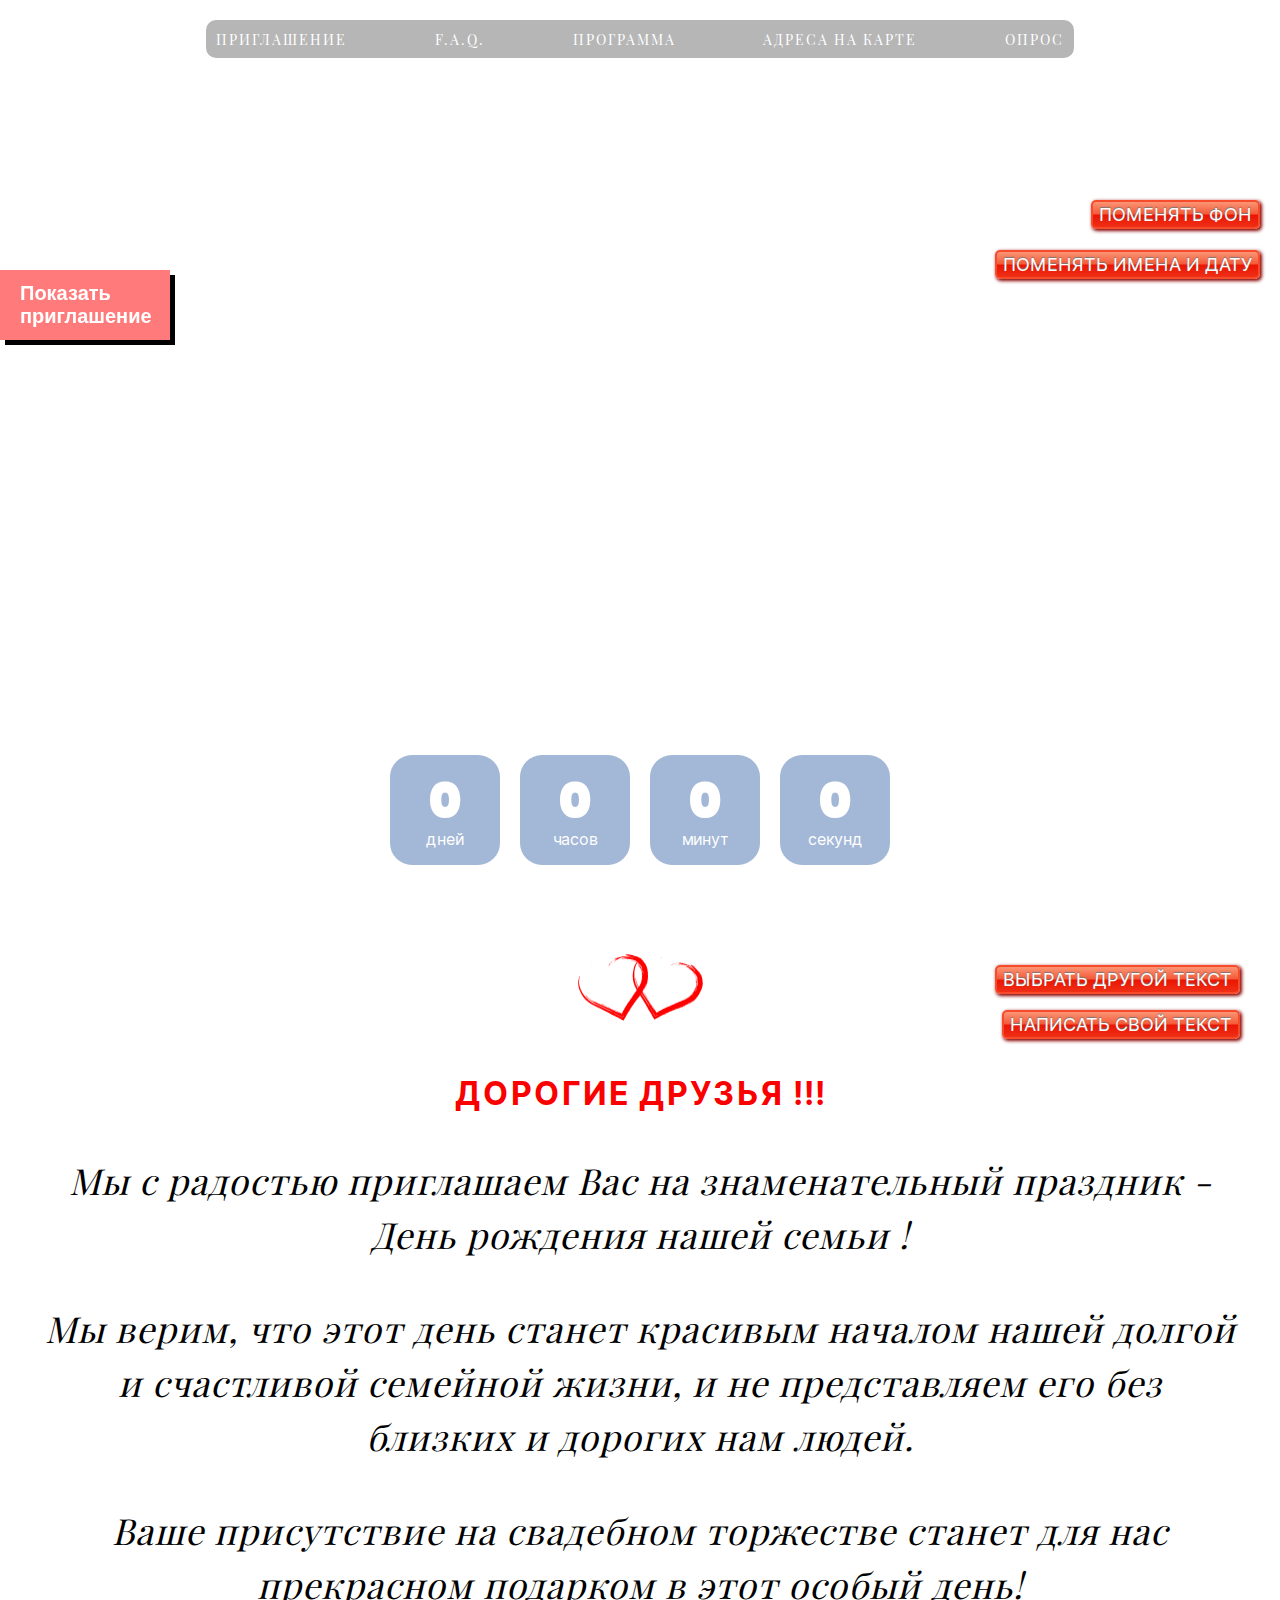
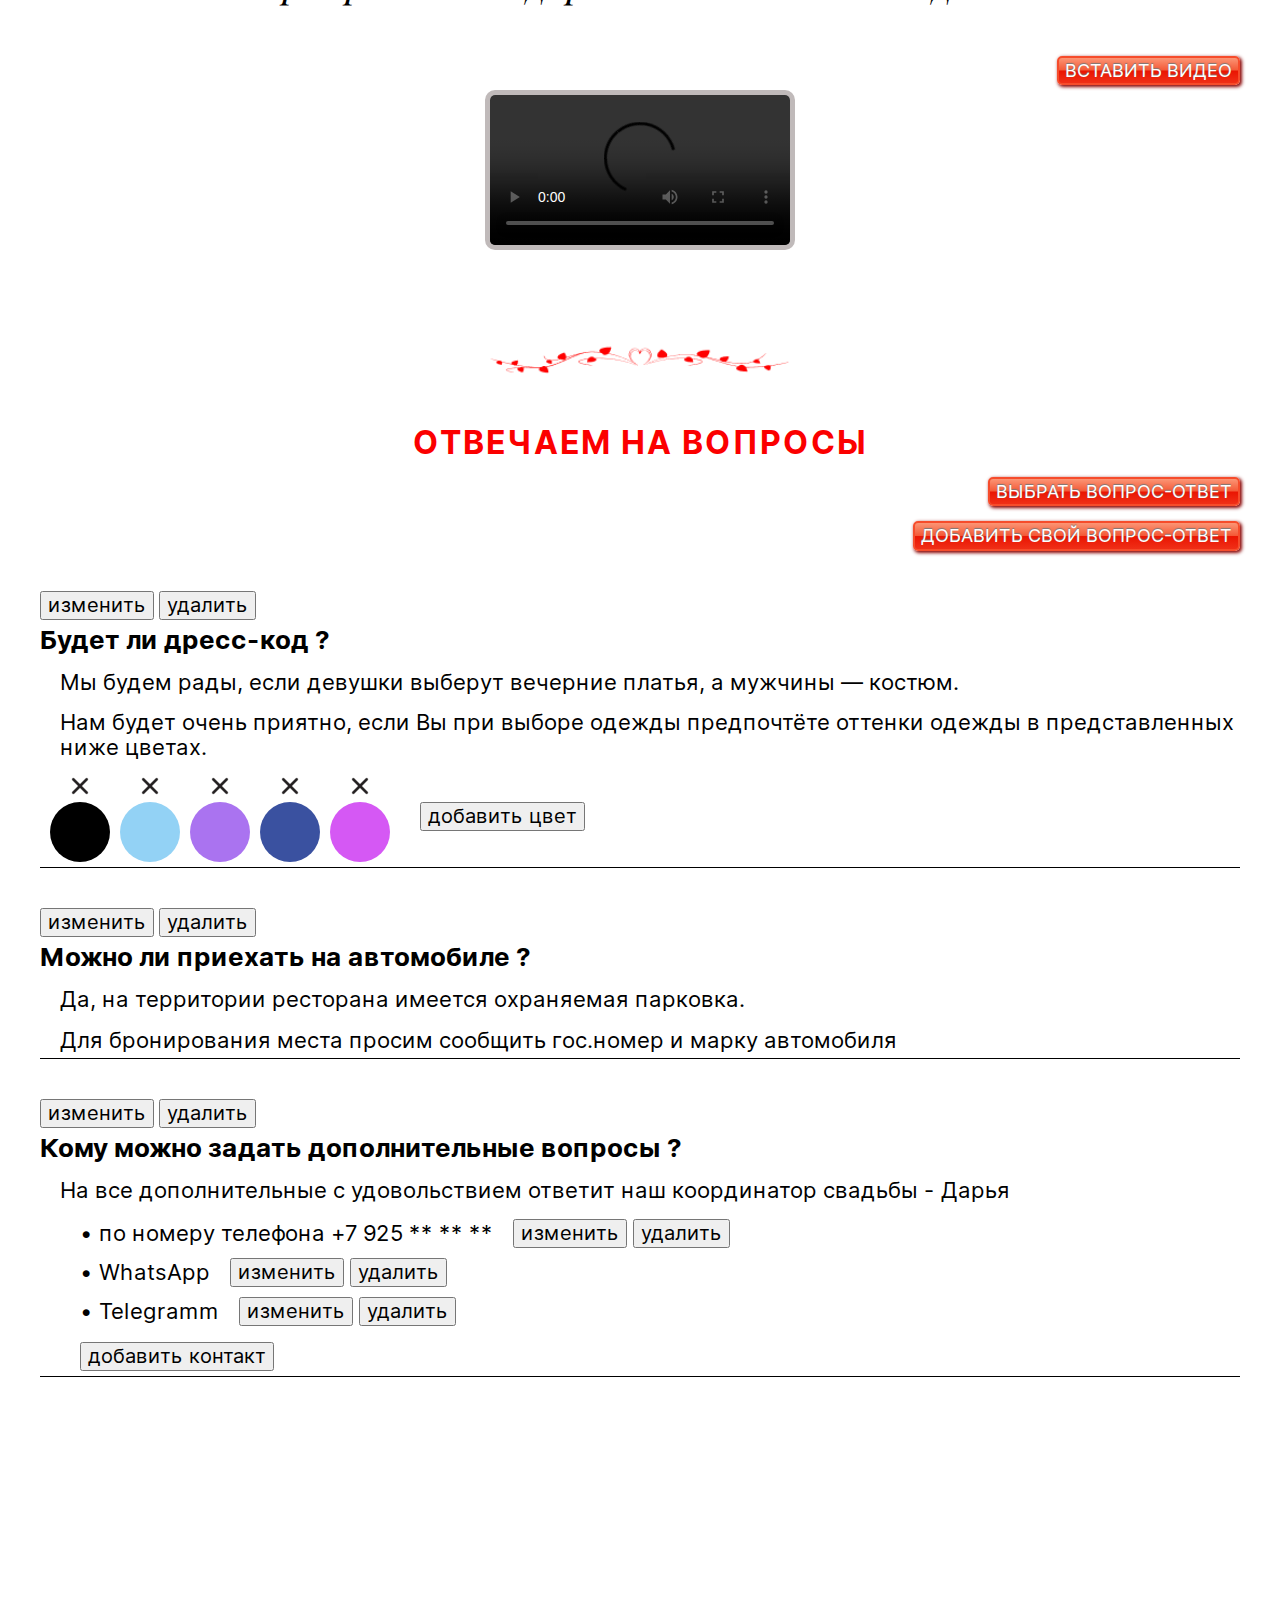
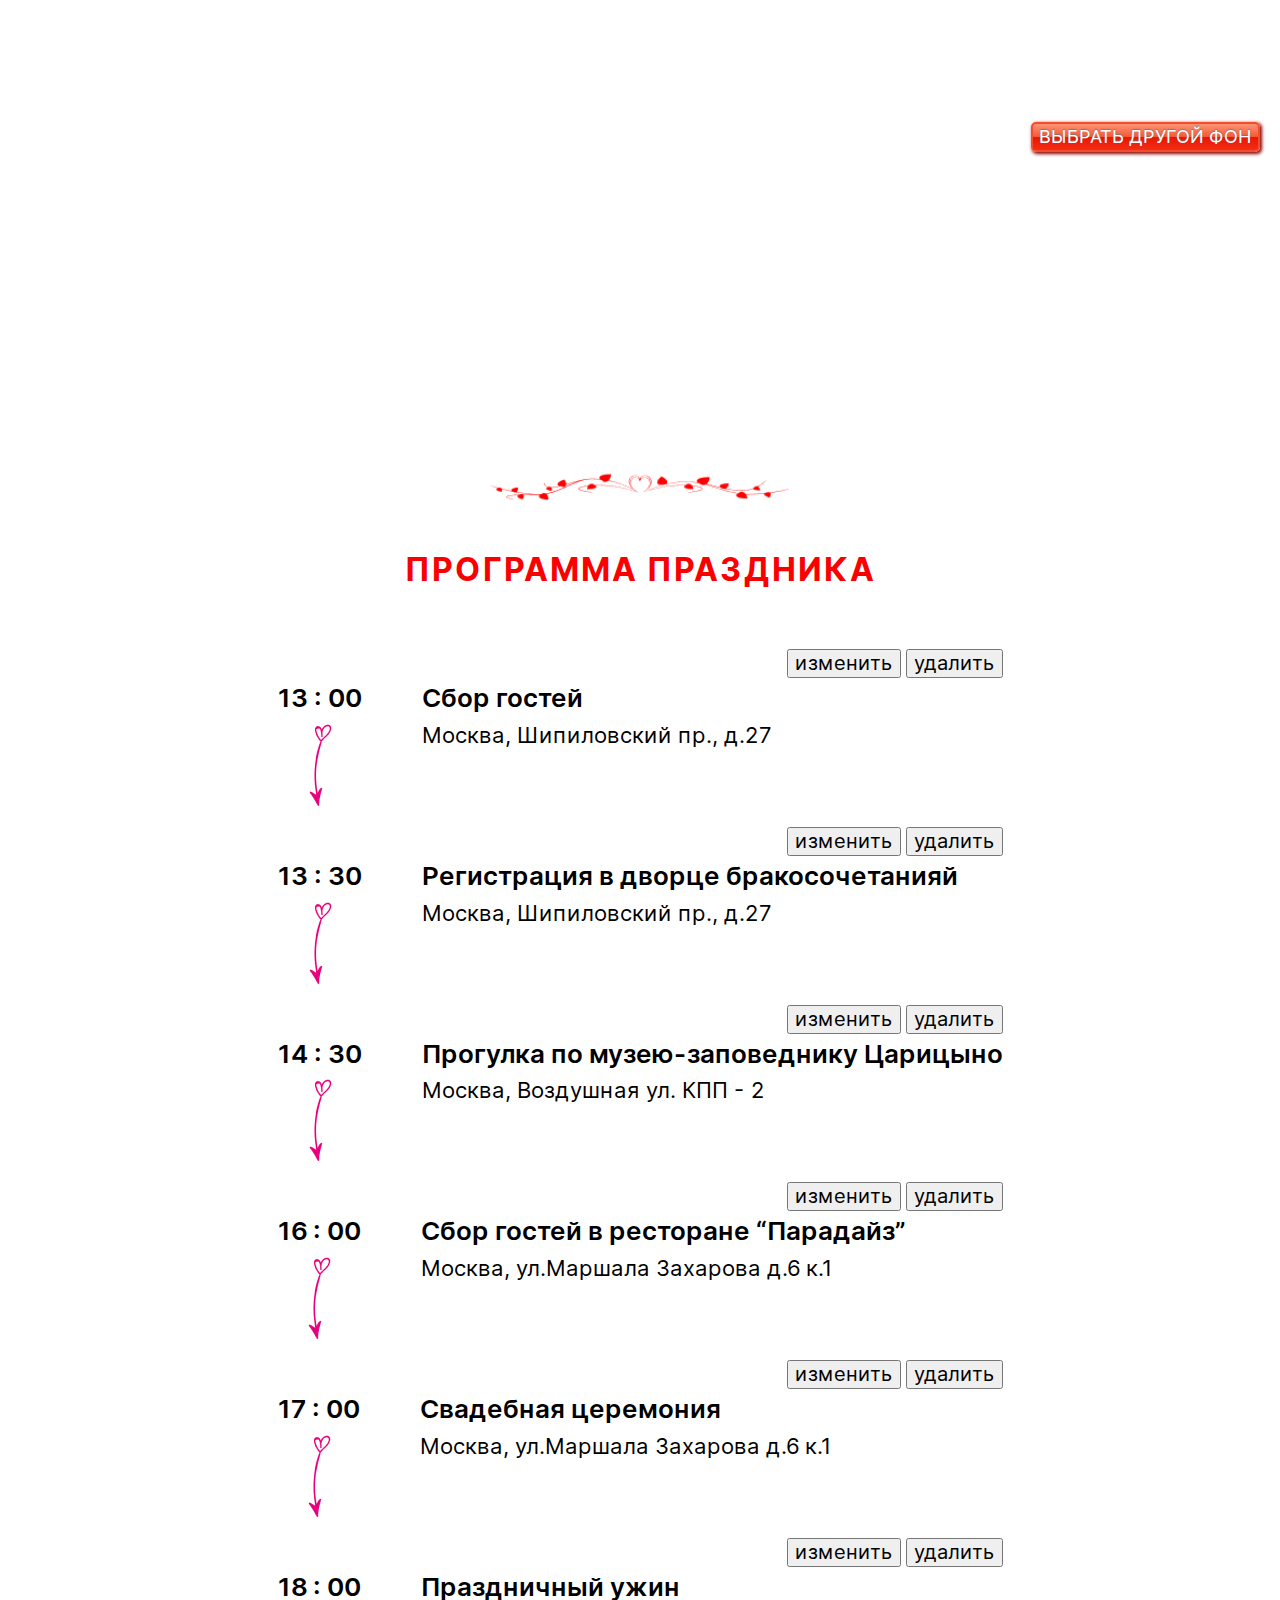
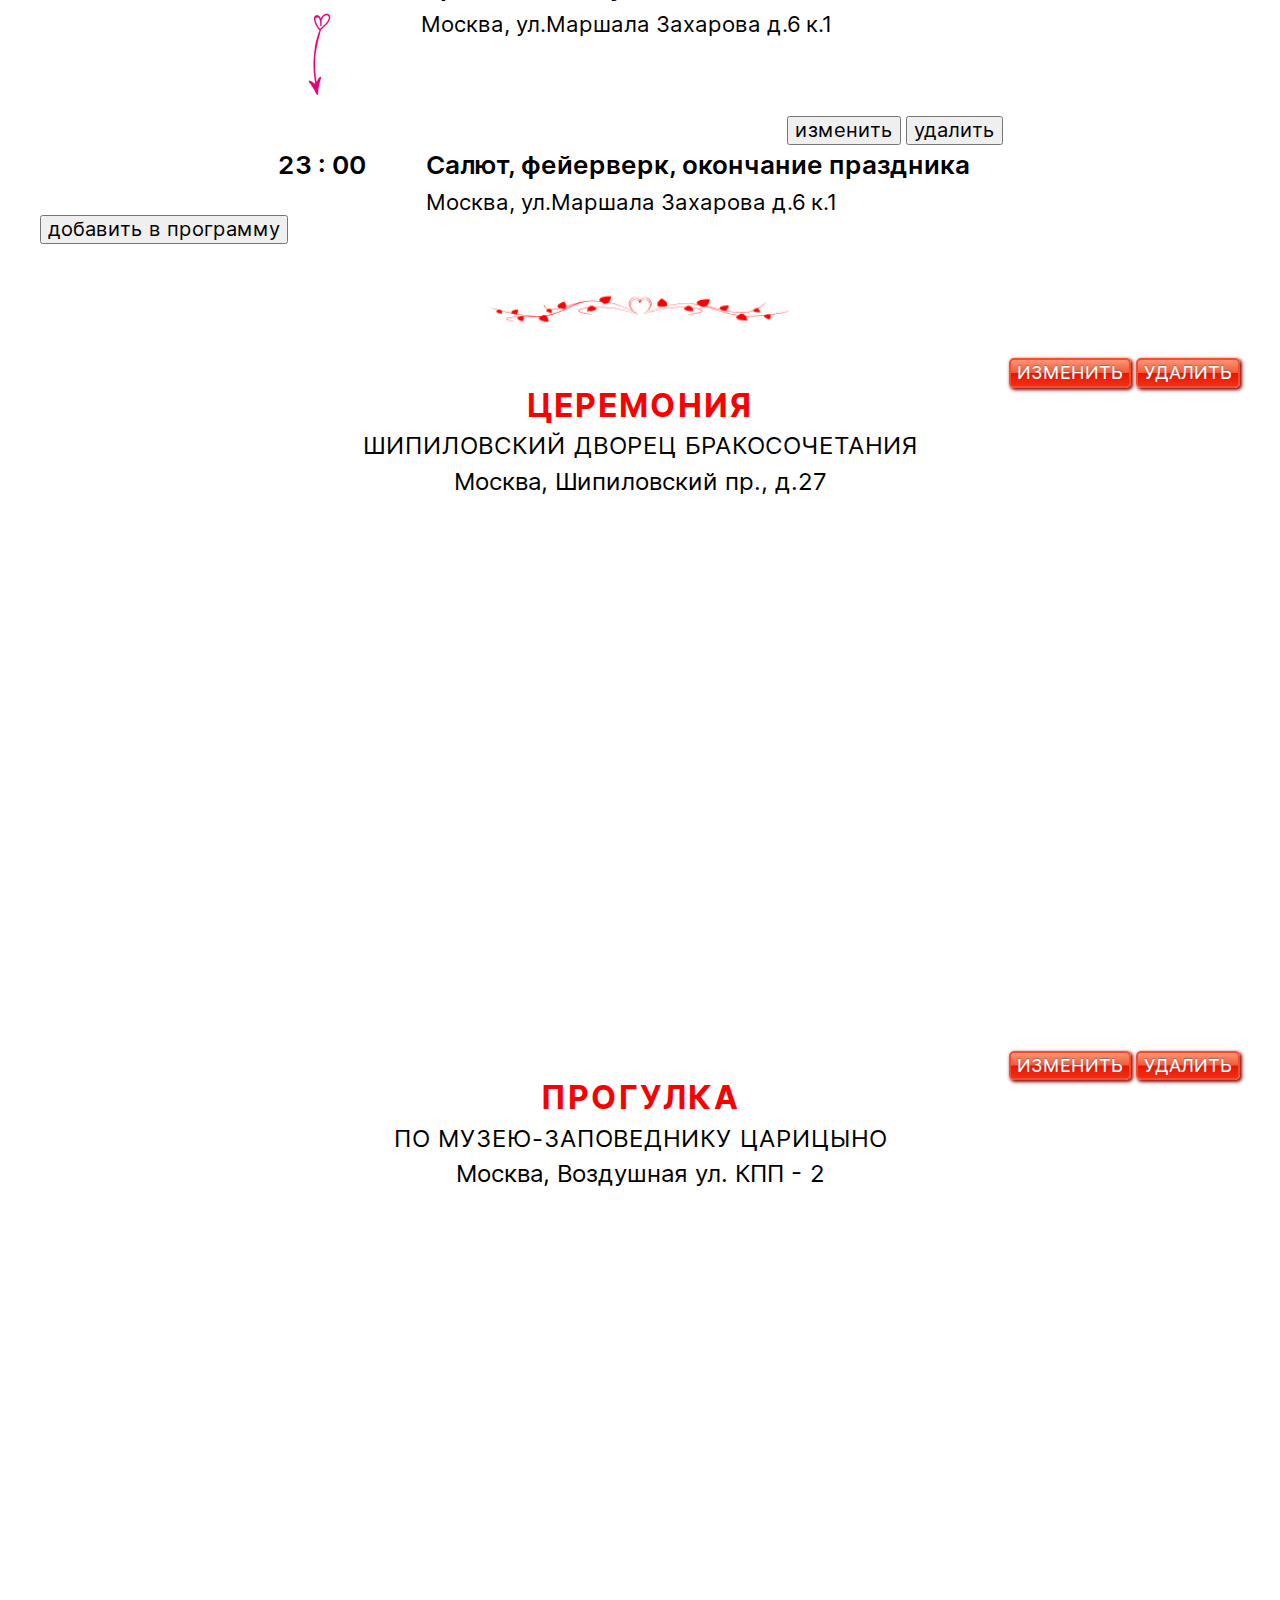
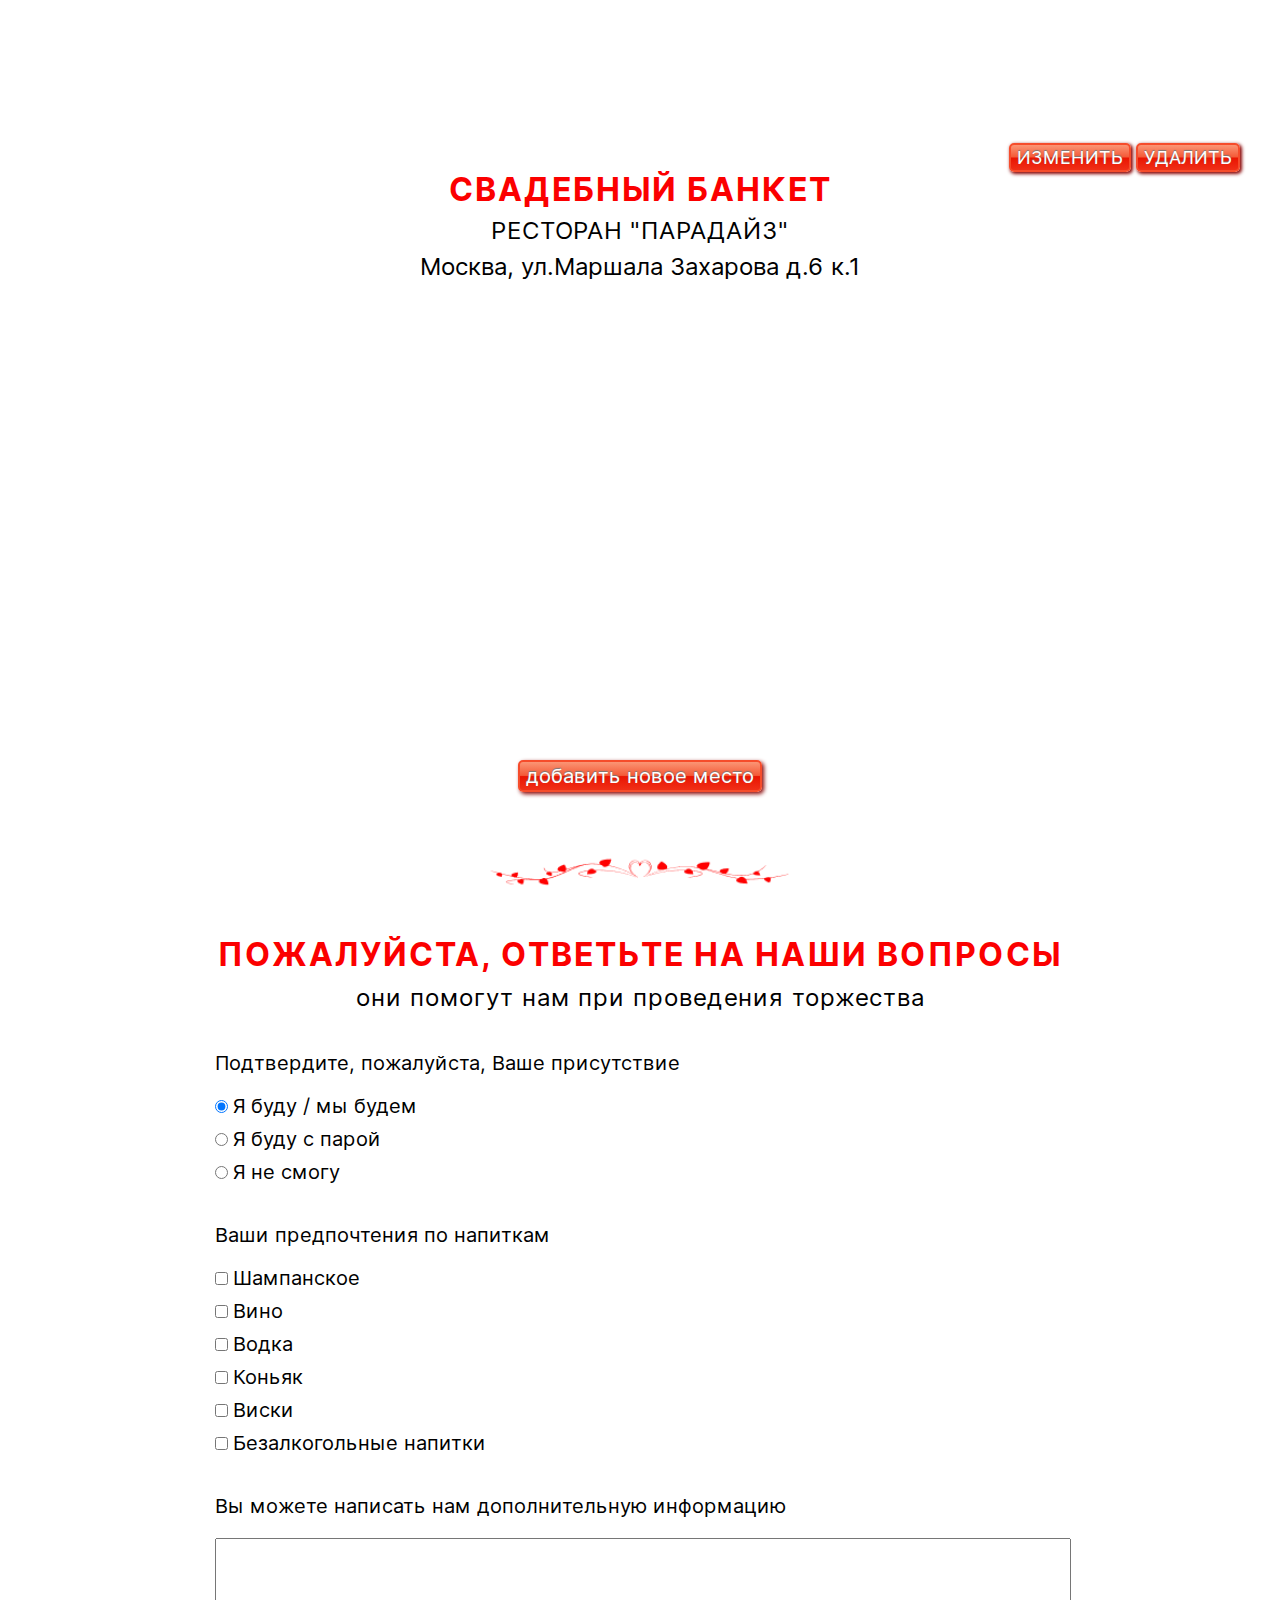
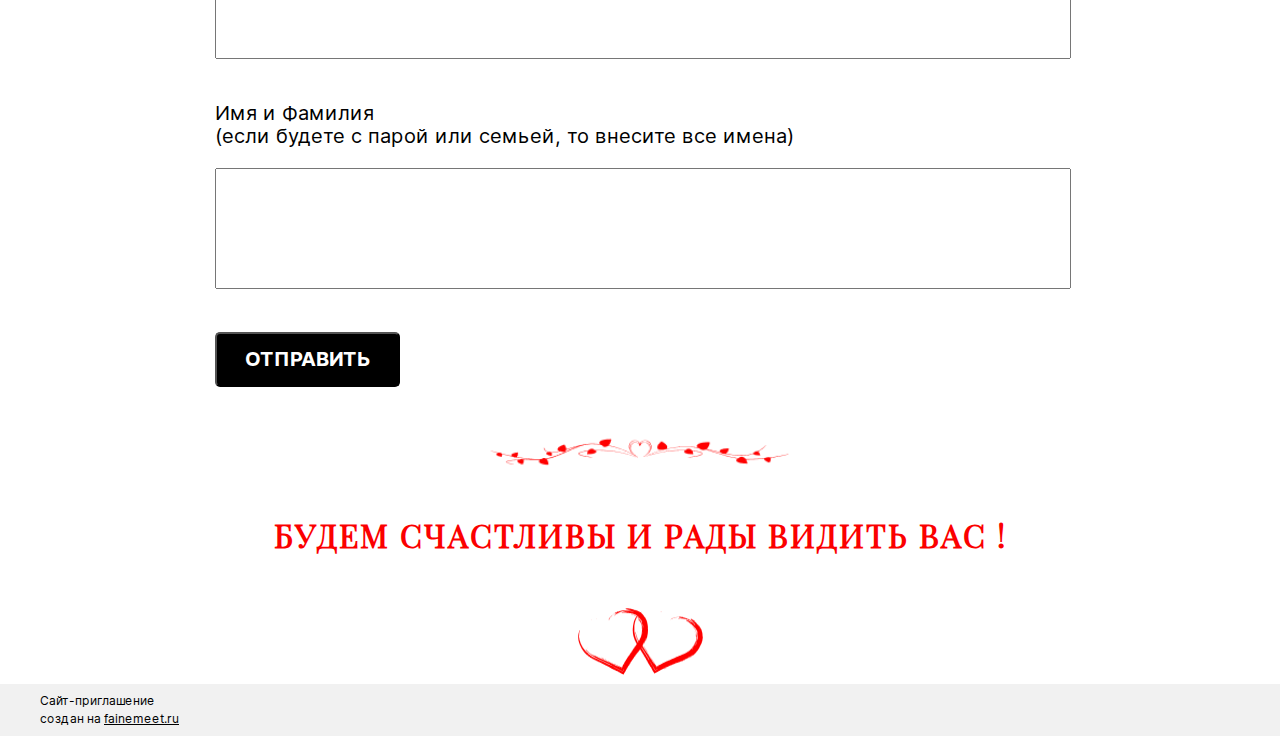
==== commit 0f2cb5a4: "первый коммит 2" ====
--- a/edit/edit.html
+++ b/edit/edit.html
@@ -1 +1 @@
-<!doctype html><html lang="ru"><head><meta charset="UTF-8"><title>Редактор приглашения</title><meta name="viewport" content="width=device-width,initial-scale=1"><script src="https://api-maps.yandex.ru/2.1/?apikey=706360a3-d98c-4287-a2ea-9aff4bcf6deb&lang=ru_RU"></script><meta name="referrer" content="no-referrer"><script defer="defer" src="edit.js"></script><link href="main.css" rel="stylesheet"></head><body class="body"><header class="header"><div class="header__top"><nav class="header__nav"><ul class="header__list"><li class="header__list-item"><a class="header__link" href="#invitation">приглашение</a></li><li class="header__list-item"><a class="header__link" href="#questions">f.a.q.</a></li><li class="header__list-item"><a class="header__link" href="#program">программа</a></li><li class="header__list-item"><a class="header__link" href="#maps">адреса на карте</a></li><li class="header__list-item"><a class="header__link" href="#survey">опрос</a></li></ul></nav><h1 class="header__title">Алексей и Светлана</h1><h2 class="header__subtitle">12.03.2024</h2></div><ul class="header__bottom"><li class="header__timer"><p class="header__time-number header__days"></p><p class="header__time-title header__days-title"></p></li><li class="header__timer"><p class="header__time-number header__hours"></p><p class="header__time-title header__hours-title"></p></li><li class="header__timer"><p class="header__time-number header__min"></p><p class="header__time-title header__minut-title"></p></li><li class="header__timer"><p class="header__time-number header__sec"></p><p class="header__time-title header__sec-title"></p></li></ul><div class="select select__header"><button class="select__button button__button3D">поменять фон</button></div><div class="select select__header-nameDate"><button class="select__button button__button3D">поменять имена и дату</button></div><div class="popup popup__input-names visibility-hidden"><div class="popup__input-names-box"><img class="popup__Button-inputName" src="6e7fdf6267c9bf44a17c.png" alt="закрыть попап"><form class="popup__window" name="header"><h2 class="popup__header">Заполните форму</h2><label class="popup__title" for="men">Имя жениха</label> <input class="popup__input popup__men" name="men" id="men" maxlength="30" required> <label class="popup__title" for="women">Имя невесты</label> <input class="popup__input popup_women" name="women" id="women" maxlength="30" required> <label class="popup__title" name="date" for="date">Дата свадьбы</label> <input class="popup__input popup__date" type="date" id="date" required> <button class="popup__button" type="button">отправить</button></form></div></div></header><main><section class="invitation" id="invitation"><img class="invitation__image" src="c05046992d8301993601.png" alt="сердца"><h2 class="title"></h2><div class="invitation__title"></div><div class="select select__tamplate-invate"><button class="select__button button__button3D">выбрать другой текст</button></div><div class="select select__my-invate"><button class="select__button button__button3D">написать свой текст</button></div><div class="invitation__video"><div class="select__my-video"><button class="select__button button__button3D">вставить видео</button></div></div></section><section class="questions" id="questions"><img class="image-delimiter" src="567aa7c9aad43992026d.png" alt="сердце"><h2 class="title">Отвечаем на вопросы</h2><div class="select__quest"><button class="select__button select__btn-templateQuest button__button3D">выбрать вопрос-ответ</button></div><div class="select__quest"><button class="select__button select__btn-MyQuest button__button3D">добавить свой вопрос-ответ</button></div><div class="quest__list"></div></section><div class="parallax"><div class="select select__paralax"><button class="select__button button__paralax-position button__button3D">выбрать другой фон</button></div></div><section class="program" id="program"><img class="image-delimiter" src="567aa7c9aad43992026d.png" alt="сердце"><h2 class="title">Программа праздника</h2><ul class="program__list"></ul><button class="questions__button button__add-in">добавить в программу</button></section><section class="maps"><img class="image-delimiter" src="567aa7c9aad43992026d.png" alt="сердце"><ul class="maps__list" id="maps"></ul><button class="questions__button button__button3D button__add-map">добавить новое место</button></section><section class="survey" id="survey"><img class="image-delimiter" src="567aa7c9aad43992026d.png" alt="сердце"><h2 class="title">Пожалуйста, ответьте на наши вопросы</h2><p class="survey__subtitle">они помогут нам при проведения торжества</p><form class="form" name="survey" action="ссылка на обработчик" method="POST"><p class="form__title">Подтвердите, пожалуйста, Ваше присутствие</p><fieldset class="form__fieldset"><ul class="from__list"><li class="from__list-item"><input class="fomm__radio" type="radio" name="presence" value="yes" id="yes" checked="checked"> <label class="form__title" for="yes">Я буду / мы будем</label></li><li class="from__list-item"><input class="fomm__radio" type="radio" name="presence" value="yesTwo" id="yesTwo"> <label class="form__title" for="yesTwo">Я буду с парой</label></li><li class="from__list-item"><input class="fomm__radio" type="radio" name="presence" value="no" id="no"> <label class="form__title" for="no">Я не смогу</label></li></ul></fieldset><p class="form__title">Ваши предпочтения по напиткам</p><fieldset class="form__fieldset"><ul class="from__list"><li class="from__list-item"><input class="form__input-alcohol" type="checkbox" name="alcohol" value="champagne" id="champagne"> <label class="form__title" for="champagne">Шампанское</label></li><li class="from__list-item"><input class="form__input-alcohol" type="checkbox" name="alcohol" value="wine" id="wine"> <label class="form__title" for="wine">Вино</label></li><li class="from__list-item"><input class="form__input-alcohol" type="checkbox" name="alcohol" value="vodka" id="vodka"> <label class="form__title" for="vodka">Водка</label></li><li class="from__list-item"><input class="form__input-alcohol" type="checkbox" name="alcohol" value="cognac" id="cognac"> <label class="form__title" for="cognac">Коньяк</label></li><li class="from__list-item"><input class="form__input-alcohol" type="checkbox" name="alcohol" value="whiskey" id="whiskey"> <label class="form__title" for="whiskey">Виски</label></li><li class="from__list-item"><input class="form__input-alcohol" type="checkbox" name="alcohol" value="noAlcohol" id="noAlcohol"> <label class="form__title" for="noAlcohol">Безалкогольные напитки</label></li></ul></fieldset><label class="form__label" for="info">Вы можете написать нам дополнительную информацию</label> <textarea class="form__text" name="info" id="info" rows="5" maxlength="300"></textarea> <label class="form__label" for="surname"><p class="form__label-title">Имя и Фамилия</p><p class="form__label-title">(если будете с парой или семьей, то внесите все имена)</p></label> <textarea class="form__text" name="surname" id="surname" rows="5" maxlength="200" required></textarea> <button class="form__button" type="submit">отправить</button></form></section><section class="end"><img class="image-delimiter" src="567aa7c9aad43992026d.png" alt="сердце"><h2 class="title end__title">будем счастливы и рады видить вас !</h2><img class="invitation__image" src="c05046992d8301993601.png" alt="сердца"></section></main><div class="button-invate"><a class="button-invate__link" href="../invate/invate.html" target="_blank" rel="noopener noreferrer">Показать приглашение</a></div><footer class="footer"><p class="footer__title">Сайт-приглашение</p><span class="footer__title">создан на </span><a class="footer__link" href="#">fainemeet.ru</a></footer><div class="popup popup-message visibility-hidden"><div class="pop__box-message"><img class="popup__exit" src="6e7fdf6267c9bf44a17c.png" alt="закрыть попап"><h3 class="popup-message__title"></h3></div></div><div class="popup popup-select-back visibility-hidden"><div class="popup-select-back__box"><img class="popup__exit" src="6e7fdf6267c9bf44a17c.png" alt="закрыть попап"><div class="popup__body"></div></div></div><template id="popup__select-background"><ul class="popup-select-back__list"></ul></template><template id="popup__invate"><ul class="popup__invate-text"></ul></template><template id="popup-Myinvate"><form class="popup-Myinvate" name="formMyTextInvate"><label class="form__label popup-Myinvate-label" for="title-invate">Заголовок</label> <input class="popup__input popup-Myinvate__input" id="title-invate" name="titleInvate" maxlength="60"> <label class="form__label popup-Myinvate-label" for="subtitle-invate">Текст <span>(каждое предложение на новой строке)</span></label> <textarea class="form__text popup-Myinvate-subtitle" type="text" id="subtitle-invate" name="subtitleInvate" rows="8" maxlength="1200"></textarea> <button class="popup__button popup-select-button popup-Myinvate__button" type="submit">отправить</button></form></template><template id="popup-MyVideo"><form class="popup-Myinvate" name="formMyVideo"><label class="form__label popup-Myinvate-label" for="title-video">Ссылка на видео</label> <input class="popup__input popup-Myinvate__input popup-MyVideo__input" id="title-video" name="titleVideo" maxlength="500"> <button class="popup__button popup-select-button popup__link-video" type="submit">отправить</button></form></template><template id="popup-quest"><form class="popup-Myinvate" name="formMyQuestInvate"><label class="form__label popup-Myinvate-label" for="title-invate">Вопрос</label> <input class="popup__input popup-Myinvate__input" id="title-invate" name="titleInvate" maxlength="60"> <label class="form__label popup-Myinvate-label" for="subtitle-invate">Ответ <span>(каждое предложение на новой строке)</span></label> <textarea class="form__text popup-Myinvate-subtitle" type="text" id="subtitle-invate" name="subtitleInvate" rows="8" maxlength="1200"></textarea> <button class="popup__button popup-select-button popup-MyQuest__button button__disabled" type="submit" disabled="disabled">отправить</button></form></template><template id="popup-colorEdit"><div class="popup-colorEdit"><input class="popup-colorEdit__inmupt" type="color"> <button class="popup__button popup-colorEdit__buuton">изменить</button></div></template><template id="popup__subtitle"><div class="popup-Myinvate" name="formContact"><label class="form__label popup-Myinvate-label" for="titleContact">контакт</label> <input class="popup__input popup-Myinvate__input popup__MyContact" id="title-invate" name="titleContact" maxlength="100"> <label class="form__label popup-Myinvate-label label__MyUrl label__disabled" for="url">вставтье url-ссылку</label> <input class="popup__input popup-Myinvate__input popup__MyUrl input__disabled" id="url" name="titleContact" maxlength="300" disabled="disabled"><div class="button__container"><button class="popup__button popup-select-button popup__button-url">сделать гиперссылкой</button> <button class="popup__button popup-select-button popup-MyQuest__button popup__button-save button__disabled" disabled="disabled">сохранить</button></div></div></template><template id="popup__program"><form class="popup__program popup-Myinvate" name="formProgram"><label class="form__label popup-Myinvate-label" for="title-program">время</label> <input class="popup__input popup-Myinvate__input input__time" id="title-program" name="timeProgram" maxlength="10"> <label class="form__label popup-Myinvate-label" for="title-invate">название</label> <input class="popup__input popup-Myinvate__input input__progam" id="title-invate" name="titleProgram" maxlength="200"> <label class="form__label popup-Myinvate-label" for="title-invate">адрес</label> <input class="popup__input popup-Myinvate__input input__address" id="title-invate" name="addressProgram" maxlength="200"> <button class="popup__button popup-select-button button__sumbit-program button__disabled" type="submit" disabled="disabled">отправить</button></form></template><template id="popup__map-title"><form class="popup__map-title popup-Myinvate" name="formMapTitle"><label class="form__label popup-Myinvate-label" for="tilte-map">название события</label> <input class="popup__input popup-Myinvate__input input__title-map" id="tilte-map" name="timeProgram" maxlength="200"> <label class="form__label popup-Myinvate-label" for="subtitle-invate">название места</label> <input class="popup__input popup-Myinvate__input input__subtitle-map" id="subtitle-invate" name="titleProgram" maxlength="200"> <label class="form__label popup-Myinvate-label" for="title-invate">адрес (полный)</label> <input class="popup__input popup-Myinvate__input input__address-map" id="title-invate" name="addressProgram" maxlength="200"><div class="map__radiobuttons visibility-hidden"><label class="form__label popup-Myinvate-label popup__radio-coordinate-label" for="map__radio-coordinate">координаты адреса</label> <input class="popup__input popup-Myinvate__input map__radio-coordinate" id="map__radio-coordinate" name="addressProgram" maxlength="25"></div><div class="map__radio"><label for="f-option" class="l-radio" id="address"><span>Точка на крате по адресу</span> <input class="map-radio" type="radio" id="f-option" name="selector" value="address" tabindex="1"></label> <label for="s-option" class="l-radio" id="coordinate"><span>Точка на карте по координатам</span> <input class="map-radio" type="radio" id="s-option" name="selector" value="coordinate" tabindex="2"></label> <label for="t-option" class="l-radio" id="noCard"><span>Не показывать карту</span> <input class="map-radio" type="radio" id="t-option" name="selector" value="noCard" tabindex="3"></label></div><button class="popup__button popup-select-button button__sumbit-map button__disabled" type="submit" disabled="disabled">отправить</button></form></template><template id="invate-text"><p class="invitation__text"></p></template><template id="invate-video"><video class="invitation__video-player" controls><source class="invitation__video-link" src="" type="video/mp4"></video></template><template id="question"><div class="questions__quest" id=""><div class="question__buttons"><button class="questions__button questions__button-edit">изменить</button> <button class="questions__button questions__button-remove">удалить</button></div><h3 class="questions__quest-title"></h3></div></template><template id="answer"><p class="questions__quest-answer"></p></template><template id="color-list"><ul class="questions__list-color"></ul></template><template id="color-list-item"><li class="questions__list-color-item"><img class="popup__exit-icon popup__exit_mini" src="631a285c1ff25a03aa94.png" alt="удалить цвет " title="удалить"><div class="questions-color" title="редактировать"></div></li></template><template id="list-answer"><div class="questions__list"><ul class="questions__list-block"></ul><button class="questions__button questions__button_addSubtitle">добавить контакт</button></div></template><template id="list-answer-item"><li class="questions__list-item"><span>&bull;&nbsp;</span><p class="questions__titlle-list-item"></p><div class="questions__buttons-list"><button class="questions__button questions__button_edit-subtitle">изменить</button> <button class="questions__button questions__button_remove-subtitle">удалить</button></div></li></template><template id="program-item"><li class="program__list-item"><div class="question__buttons program__buttuns"><button class="questions__button program__button-edit">изменить</button> <button class="questions__button program__button-remove">удалить</button></div><div class="programm__main"><div class="program__time-block"><time class="program__time" datetime="2023-03-12">13&nbsp;:&nbsp;00</time> <img class="programm__arrow" src="724226f1c1786d1b5068.png" alt="стрелка"></div><div class="program__title-block"><h3 class="program__title">Сбор гостей</h3><p class="program__subtitle">Москва, Шипиловский пр., д.27</p></div></div></li></template><template id="map-item"><li class="maps__list-item"><div class="select__edit-map"><button class="select__button button__button3D map__button-add-title">изменить</button> <button class="select__button button__button3D map__button-remove">удалить</button></div><h2 class="title map__header"></h2><h3 class="maps__title"></h3><p class="maps__subtitle"></p><div class="map__block" id="map"></div></li></template><template id="list-back-item"><li class="back-list__item" id=""><img class="back-list__image" src="" id="" alt="изображение фона"></li></template><template id="list-templateText-item"><li class="list-templateText-item" id=""><h3 class="list-templateText-item-title"></h3><ul class="list-template-subtitle"></ul></li></template><template id="list-template-subtitle-item"><li class="list-template-subtitle-item"></li></template><template id="popup__color-list-tamplate"><ul class="popup__color-list-tamplate"></ul></template><template id="button__add-color"><button class="button__add-color">добавить цвет</button></template></body></html>+<!doctype html><html lang="ru"><head><meta charset="UTF-8"><title>Редактор приглашения!!!</title><meta name="viewport" content="width=device-width,initial-scale=1"><script src="https://api-maps.yandex.ru/2.1/?apikey=706360a3-d98c-4287-a2ea-9aff4bcf6deb&lang=ru_RU"></script><meta name="referrer" content="no-referrer"><script defer="defer" src="edit.js"></script><link href="main.css" rel="stylesheet"></head><body class="body"><header class="header"><div class="header__top"><nav class="header__nav"><ul class="header__list"><li class="header__list-item"><a class="header__link" href="#invitation">приглашение</a></li><li class="header__list-item"><a class="header__link" href="#questions">f.a.q.</a></li><li class="header__list-item"><a class="header__link" href="#program">программа</a></li><li class="header__list-item"><a class="header__link" href="#maps">адреса на карте</a></li><li class="header__list-item"><a class="header__link" href="#survey">опрос</a></li></ul></nav><h1 class="header__title">Алексей и Светлана</h1><h2 class="header__subtitle">12.03.2024</h2></div><ul class="header__bottom"><li class="header__timer"><p class="header__time-number header__days"></p><p class="header__time-title header__days-title"></p></li><li class="header__timer"><p class="header__time-number header__hours"></p><p class="header__time-title header__hours-title"></p></li><li class="header__timer"><p class="header__time-number header__min"></p><p class="header__time-title header__minut-title"></p></li><li class="header__timer"><p class="header__time-number header__sec"></p><p class="header__time-title header__sec-title"></p></li></ul><div class="select select__header"><button class="select__button button__button3D">поменять фон</button></div><div class="select select__header-nameDate"><button class="select__button button__button3D">поменять имена и дату</button></div><div class="popup popup__input-names visibility-hidden"><div class="popup__input-names-box"><img class="popup__Button-inputName" src="6e7fdf6267c9bf44a17c.png" alt="закрыть попап"><form class="popup__window" name="header"><h2 class="popup__header">Заполните форму</h2><label class="popup__title" for="men">Имя жениха</label> <input class="popup__input popup__men" name="men" id="men" maxlength="30" required> <label class="popup__title" for="women">Имя невесты</label> <input class="popup__input popup_women" name="women" id="women" maxlength="30" required> <label class="popup__title" name="date" for="date">Дата свадьбы</label> <input class="popup__input popup__date" type="date" id="date" required> <button class="popup__button" type="button">отправить</button></form></div></div></header><main><section class="invitation" id="invitation"><img class="invitation__image" src="c05046992d8301993601.png" alt="сердца"><h2 class="title"></h2><div class="invitation__title"></div><div class="select select__tamplate-invate"><button class="select__button button__button3D">выбрать другой текст</button></div><div class="select select__my-invate"><button class="select__button button__button3D">написать свой текст</button></div><div class="invitation__video"><div class="select__my-video"><button class="select__button button__button3D">вставить видео</button></div></div></section><section class="questions" id="questions"><img class="image-delimiter" src="567aa7c9aad43992026d.png" alt="сердце"><h2 class="title">Отвечаем на вопросы</h2><div class="select__quest"><button class="select__button select__btn-templateQuest button__button3D">выбрать вопрос-ответ</button></div><div class="select__quest"><button class="select__button select__btn-MyQuest button__button3D">добавить свой вопрос-ответ</button></div><div class="quest__list"></div></section><div class="parallax"><div class="select select__paralax"><button class="select__button button__paralax-position button__button3D">выбрать другой фон</button></div></div><section class="program" id="program"><img class="image-delimiter" src="567aa7c9aad43992026d.png" alt="сердце"><h2 class="title">Программа праздника</h2><ul class="program__list"></ul><button class="questions__button button__add-in">добавить в программу</button></section><section class="maps"><img class="image-delimiter" src="567aa7c9aad43992026d.png" alt="сердце"><ul class="maps__list" id="maps"></ul><button class="questions__button button__button3D button__add-map">добавить новое место</button></section><section class="survey" id="survey"><img class="image-delimiter" src="567aa7c9aad43992026d.png" alt="сердце"><h2 class="title">Пожалуйста, ответьте на наши вопросы</h2><p class="survey__subtitle">они помогут нам при проведения торжества</p><form class="form" name="survey" action="ссылка на обработчик" method="POST"><p class="form__title">Подтвердите, пожалуйста, Ваше присутствие</p><fieldset class="form__fieldset"><ul class="from__list"><li class="from__list-item"><input class="fomm__radio" type="radio" name="presence" value="yes" id="yes" checked="checked"> <label class="form__title" for="yes">Я буду / мы будем</label></li><li class="from__list-item"><input class="fomm__radio" type="radio" name="presence" value="yesTwo" id="yesTwo"> <label class="form__title" for="yesTwo">Я буду с парой</label></li><li class="from__list-item"><input class="fomm__radio" type="radio" name="presence" value="no" id="no"> <label class="form__title" for="no">Я не смогу</label></li></ul></fieldset><p class="form__title">Ваши предпочтения по напиткам</p><fieldset class="form__fieldset"><ul class="from__list"><li class="from__list-item"><input class="form__input-alcohol" type="checkbox" name="alcohol" value="champagne" id="champagne"> <label class="form__title" for="champagne">Шампанское</label></li><li class="from__list-item"><input class="form__input-alcohol" type="checkbox" name="alcohol" value="wine" id="wine"> <label class="form__title" for="wine">Вино</label></li><li class="from__list-item"><input class="form__input-alcohol" type="checkbox" name="alcohol" value="vodka" id="vodka"> <label class="form__title" for="vodka">Водка</label></li><li class="from__list-item"><input class="form__input-alcohol" type="checkbox" name="alcohol" value="cognac" id="cognac"> <label class="form__title" for="cognac">Коньяк</label></li><li class="from__list-item"><input class="form__input-alcohol" type="checkbox" name="alcohol" value="whiskey" id="whiskey"> <label class="form__title" for="whiskey">Виски</label></li><li class="from__list-item"><input class="form__input-alcohol" type="checkbox" name="alcohol" value="noAlcohol" id="noAlcohol"> <label class="form__title" for="noAlcohol">Безалкогольные напитки</label></li></ul></fieldset><label class="form__label" for="info">Вы можете написать нам дополнительную информацию</label> <textarea class="form__text" name="info" id="info" rows="5" maxlength="300"></textarea> <label class="form__label" for="surname"><p class="form__label-title">Имя и Фамилия</p><p class="form__label-title">(если будете с парой или семьей, то внесите все имена)</p></label> <textarea class="form__text" name="surname" id="surname" rows="5" maxlength="200" required></textarea> <button class="form__button" type="submit">отправить</button></form></section><section class="end"><img class="image-delimiter" src="567aa7c9aad43992026d.png" alt="сердце"><h2 class="title end__title">будем счастливы и рады видить вас !</h2><img class="invitation__image" src="c05046992d8301993601.png" alt="сердца"></section></main><div class="button-invate"><a class="button-invate__link" href="../invate/invate.html" target="_blank" rel="noopener noreferrer">Показать приглашение</a></div><footer class="footer"><p class="footer__title">Сайт-приглашение</p><span class="footer__title">создан на </span><a class="footer__link" href="#">fainemeet.ru</a></footer><div class="popup popup-message visibility-hidden"><div class="pop__box-message"><img class="popup__exit" src="6e7fdf6267c9bf44a17c.png" alt="закрыть попап"><h3 class="popup-message__title"></h3></div></div><div class="popup popup-select-back visibility-hidden"><div class="popup-select-back__box"><img class="popup__exit" src="6e7fdf6267c9bf44a17c.png" alt="закрыть попап"><div class="popup__body"></div></div></div><template id="popup__select-background"><ul class="popup-select-back__list"></ul></template><template id="popup__invate"><ul class="popup__invate-text"></ul></template><template id="popup-Myinvate"><form class="popup-Myinvate" name="formMyTextInvate"><label class="form__label popup-Myinvate-label" for="title-invate">Заголовок</label> <input class="popup__input popup-Myinvate__input" id="title-invate" name="titleInvate" maxlength="60"> <label class="form__label popup-Myinvate-label" for="subtitle-invate">Текст <span>(каждое предложение на новой строке)</span></label> <textarea class="form__text popup-Myinvate-subtitle" type="text" id="subtitle-invate" name="subtitleInvate" rows="8" maxlength="1200"></textarea> <button class="popup__button popup-select-button popup-Myinvate__button" type="submit">отправить</button></form></template><template id="popup-MyVideo"><form class="popup-Myinvate" name="formMyVideo"><label class="form__label popup-Myinvate-label" for="title-video">Ссылка на видео</label> <input class="popup__input popup-Myinvate__input popup-MyVideo__input" id="title-video" name="titleVideo" maxlength="500"> <button class="popup__button popup-select-button popup__link-video" type="submit">отправить</button></form></template><template id="popup-quest"><form class="popup-Myinvate" name="formMyQuestInvate"><label class="form__label popup-Myinvate-label" for="title-invate">Вопрос</label> <input class="popup__input popup-Myinvate__input" id="title-invate" name="titleInvate" maxlength="60"> <label class="form__label popup-Myinvate-label" for="subtitle-invate">Ответ <span>(каждое предложение на новой строке)</span></label> <textarea class="form__text popup-Myinvate-subtitle" type="text" id="subtitle-invate" name="subtitleInvate" rows="8" maxlength="1200"></textarea> <button class="popup__button popup-select-button popup-MyQuest__button button__disabled" type="submit" disabled="disabled">отправить</button></form></template><template id="popup-colorEdit"><div class="popup-colorEdit"><input class="popup-colorEdit__inmupt" type="color"> <button class="popup__button popup-colorEdit__buuton">изменить</button></div></template><template id="popup__subtitle"><div class="popup-Myinvate" name="formContact"><label class="form__label popup-Myinvate-label" for="titleContact">контакт</label> <input class="popup__input popup-Myinvate__input popup__MyContact" id="title-invate" name="titleContact" maxlength="100"> <label class="form__label popup-Myinvate-label label__MyUrl label__disabled" for="url">вставтье url-ссылку</label> <input class="popup__input popup-Myinvate__input popup__MyUrl input__disabled" id="url" name="titleContact" maxlength="300" disabled="disabled"><div class="button__container"><button class="popup__button popup-select-button popup__button-url">сделать гиперссылкой</button> <button class="popup__button popup-select-button popup-MyQuest__button popup__button-save button__disabled" disabled="disabled">сохранить</button></div></div></template><template id="popup__program"><form class="popup__program popup-Myinvate" name="formProgram"><label class="form__label popup-Myinvate-label" for="title-program">время</label> <input class="popup__input popup-Myinvate__input input__time" id="title-program" name="timeProgram" maxlength="10"> <label class="form__label popup-Myinvate-label" for="title-invate">название</label> <input class="popup__input popup-Myinvate__input input__progam" id="title-invate" name="titleProgram" maxlength="200"> <label class="form__label popup-Myinvate-label" for="title-invate">адрес</label> <input class="popup__input popup-Myinvate__input input__address" id="title-invate" name="addressProgram" maxlength="200"> <button class="popup__button popup-select-button button__sumbit-program button__disabled" type="submit" disabled="disabled">отправить</button></form></template><template id="popup__map-title"><form class="popup__map-title popup-Myinvate" name="formMapTitle"><label class="form__label popup-Myinvate-label" for="tilte-map">название события</label> <input class="popup__input popup-Myinvate__input input__title-map" id="tilte-map" name="timeProgram" maxlength="200"> <label class="form__label popup-Myinvate-label" for="subtitle-invate">название места</label> <input class="popup__input popup-Myinvate__input input__subtitle-map" id="subtitle-invate" name="titleProgram" maxlength="200"> <label class="form__label popup-Myinvate-label" for="title-invate">адрес (полный)</label> <input class="popup__input popup-Myinvate__input input__address-map" id="title-invate" name="addressProgram" maxlength="200"><div class="map__radiobuttons visibility-hidden"><label class="form__label popup-Myinvate-label popup__radio-coordinate-label" for="map__radio-coordinate">координаты адреса</label> <input class="popup__input popup-Myinvate__input map__radio-coordinate" id="map__radio-coordinate" name="addressProgram" maxlength="25"></div><div class="map__radio"><label for="f-option" class="l-radio" id="address"><span>Точка на крате по адресу</span> <input class="map-radio" type="radio" id="f-option" name="selector" value="address" tabindex="1"></label> <label for="s-option" class="l-radio" id="coordinate"><span>Точка на карте по координатам</span> <input class="map-radio" type="radio" id="s-option" name="selector" value="coordinate" tabindex="2"></label> <label for="t-option" class="l-radio" id="noCard"><span>Не показывать карту</span> <input class="map-radio" type="radio" id="t-option" name="selector" value="noCard" tabindex="3"></label></div><button class="popup__button popup-select-button button__sumbit-map button__disabled" type="submit" disabled="disabled">отправить</button></form></template><template id="invate-text"><p class="invitation__text"></p></template><template id="invate-video"><video class="invitation__video-player" controls><source class="invitation__video-link" src="" type="video/mp4"></video></template><template id="question"><div class="questions__quest" id=""><div class="question__buttons"><button class="questions__button questions__button-edit">изменить</button> <button class="questions__button questions__button-remove">удалить</button></div><h3 class="questions__quest-title"></h3></div></template><template id="answer"><p class="questions__quest-answer"></p></template><template id="color-list"><ul class="questions__list-color"></ul></template><template id="color-list-item"><li class="questions__list-color-item"><img class="popup__exit-icon popup__exit_mini" src="631a285c1ff25a03aa94.png" alt="удалить цвет " title="удалить"><div class="questions-color" title="редактировать"></div></li></template><template id="list-answer"><div class="questions__list"><ul class="questions__list-block"></ul><button class="questions__button questions__button_addSubtitle">добавить контакт</button></div></template><template id="list-answer-item"><li class="questions__list-item"><span>&bull;&nbsp;</span><p class="questions__titlle-list-item"></p><div class="questions__buttons-list"><button class="questions__button questions__button_edit-subtitle">изменить</button> <button class="questions__button questions__button_remove-subtitle">удалить</button></div></li></template><template id="program-item"><li class="program__list-item"><div class="question__buttons program__buttuns"><button class="questions__button program__button-edit">изменить</button> <button class="questions__button program__button-remove">удалить</button></div><div class="programm__main"><div class="program__time-block"><time class="program__time" datetime="2023-03-12">13&nbsp;:&nbsp;00</time> <img class="programm__arrow" src="724226f1c1786d1b5068.png" alt="стрелка"></div><div class="program__title-block"><h3 class="program__title">Сбор гостей</h3><p class="program__subtitle">Москва, Шипиловский пр., д.27</p></div></div></li></template><template id="map-item"><li class="maps__list-item"><div class="select__edit-map"><button class="select__button button__button3D map__button-add-title">изменить</button> <button class="select__button button__button3D map__button-remove">удалить</button></div><h2 class="title map__header"></h2><h3 class="maps__title"></h3><p class="maps__subtitle"></p><div class="map__block" id="map"></div></li></template><template id="list-back-item"><li class="back-list__item" id=""><img class="back-list__image" src="" id="" alt="изображение фона"></li></template><template id="list-templateText-item"><li class="list-templateText-item" id=""><h3 class="list-templateText-item-title"></h3><ul class="list-template-subtitle"></ul></li></template><template id="list-template-subtitle-item"><li class="list-template-subtitle-item"></li></template><template id="popup__color-list-tamplate"><ul class="popup__color-list-tamplate"></ul></template><template id="button__add-color"><button class="button__add-color">добавить цвет</button></template></body></html>--- a/edit/main.css
+++ b/edit/main.css
@@ -1,7 +1,7 @@
 /*! normalize.css v8.0.1 | MIT License | github.com/necolas/normalize.css */html{-webkit-text-size-adjust:100%;line-height:1.15}body{margin:0}main{display:block}h1{font-size:2em;margin:.67em 0}hr{box-sizing:content-box;height:0;overflow:visible}pre{font-family:monospace,monospace;font-size:1em}a{background-color:transparent}abbr[title]{border-bottom:none;text-decoration:underline;-webkit-text-decoration:underline dotted;text-decoration:underline dotted}b,strong{font-weight:bolder}code,kbd,samp{font-family:monospace,monospace;font-size:1em}small{font-size:80%}sub,sup{font-size:75%;line-height:0;position:relative;vertical-align:baseline}sub{bottom:-.25em}sup{top:-.5em}img{border-style:none}button,input,optgroup,select,textarea{font-family:inherit;font-size:100%;line-height:1.15;margin:0}button,input{overflow:visible}button,select{text-transform:none}[type=button],[type=reset],[type=submit],button{-webkit-appearance:button}[type=button]::-moz-focus-inner,[type=reset]::-moz-focus-inner,[type=submit]::-moz-focus-inner,button::-moz-focus-inner{border-style:none;padding:0}[type=button]:-moz-focusring,[type=reset]:-moz-focusring,[type=submit]:-moz-focusring,button:-moz-focusring{outline:1px dotted ButtonText}fieldset{padding:.35em .75em .625em}legend{box-sizing:border-box;color:inherit;display:table;max-width:100%;padding:0;white-space:normal}progress{vertical-align:baseline}textarea{overflow:auto}[type=checkbox],[type=radio]{box-sizing:border-box;padding:0}[type=number]::-webkit-inner-spin-button,[type=number]::-webkit-outer-spin-button{height:auto}[type=search]{-webkit-appearance:textfield;outline-offset:-2px}[type=search]::-webkit-search-decoration{-webkit-appearance:none}::-webkit-file-upload-button{-webkit-appearance:button;font:inherit}details{display:block}summary{display:list-item}[hidden],template{display:none}
 @font-face{font-display:swap;font-family:Inter;font-style:normal;font-weight:400;src:url(bd097ceff83f90802a12.woff2) format("woff2"),url(0d6f7c99e635f1fec4c9.woff) format("woff")}@font-face{font-display:swap;font-family:Inter;font-style:normal;font-weight:600;src:url(90f5c90fdecd8895f496.woff2) format("woff2"),url(90f5c90fdecd8895f496.woff2) format("woff")}@font-face{font-display:swap;font-family:Inter;font-style:normal;font-weight:700;src:url(c08e610806161507e8e3.woff2) format("woff2"),url(1e547cd04bfe2dae1f98.woff) format("woff")}@font-face{font-family:Lumios;font-style:italic;font-weight:400;src:url(eaa9ba6115517affa138.woff2) format("woff2"),url(1042600674bf3437297f.woff) format("woff")}@font-face{font-family:Playfair Display;font-style:normal;font-weight:400;src:url(f702301ab5ec35d49556.woff2) format("woff2"),url(09d2e9922181a11426ea.woff) format("woff"),}@font-face{font-family:Poppins;font-style:normal;font-weight:900;src:url(95a927714076dffbb9ec.woff2) format("woff2"),url(f375ee8364e0b8fa5c52.woff) format("woff"),}
 .body{font-family:Inter,Arial,sans-serif;height:100svh;width:100%}
-.title{color:#fb0000;font-size:32px;letter-spacing:2px;margin:45px 0 0;text-align:center;text-transform:uppercase}@media screen and (max-width:485px){.title{font-size:24px}}@media screen and (max-width:390px){.title{font-size:20px}}
+.title{color:#fb0000;font-size:32px;letter-spacing:2px;margin:46px 0 0;text-align:center;text-transform:uppercase}@media screen and (max-width:485px){.title{font-size:24px}}@media screen and (max-width:390px){.title{font-size:20px}}
 .image-delimiter{display:block;margin:45px auto 0;width:300px}@media screen and (max-width:370px){.image-delimiter{width:200px}}
 .parallax{background:url(https://lh3.googleusercontent.com/u/0/drive-viewer/AK7aPaBKunA3SuVORKo9juwu5Zn9lW6RHiqgBujShBQlVIONnLcCrQzWMxTHCQBQQODapczbvVyTVTLI_l77sp9j-ekSWdcH=w1920-h941);background-attachment:fixed;background-position:50%;background-repeat:no-repeat;background-size:cover;height:600px;position:relative}
 .hidden{display:none}
